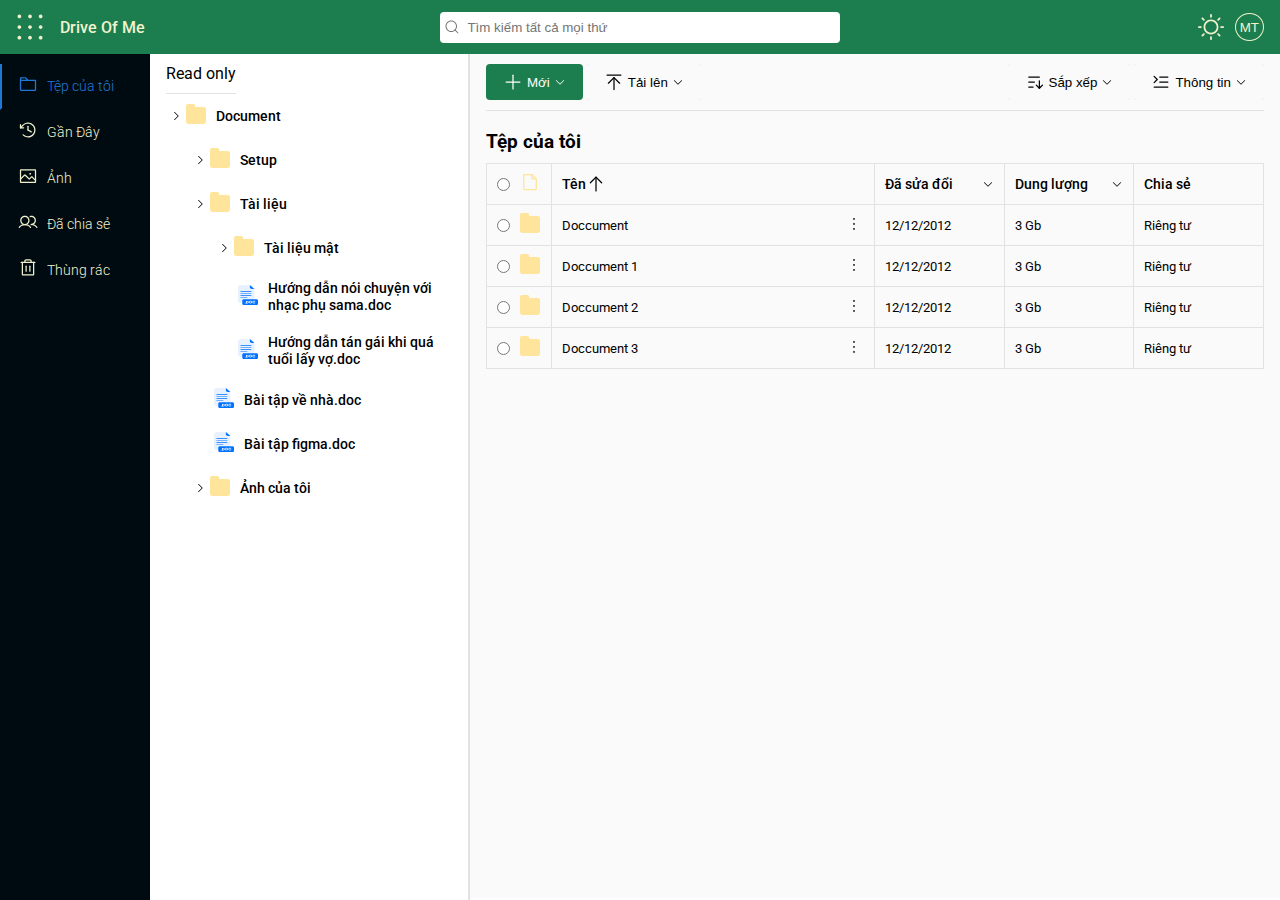
==== index.html @ cbc11ee3 "fist" ====
<!DOCTYPE html>
<html lang="en">
  <head>
    <meta charset="UTF-8" />
    <meta http-equiv="X-UA-Compatible" content="IE=edge" />
    <meta name="viewport" content="width=device-width, initial-scale=1.0" />
    <!-- <link rel="stylesheet" href="./base.css"> -->
    <link rel="stylesheet" href="./index.css" />
    <title>Home</title>
  </head>
  <body>
    <header class="header row j-between a-center p-relative">
      <div class="search p-absolute row">
        <div class="search-item row p-relative">
          <input type="text" placeholder=" Tìm kiếm tất cả mọi thứ" />
          <div class="icone-input p-absolute">
            <img src="./img/MagnifyingGlass.svg" alt="" class="searh-icon" />
          </div>
        </div>
      </div>

      <div class="logo row a-center">
        <img class="logo-img" src="./img/DotsNine.svg" alt="" />
        <div class="text-head">Drive Of Me</div>
      </div>

      <div class="icon-action row a-center">
        <img class="icon-img" src="./img/Sun.svg" alt="" />
        <img class="icon-img icon-user" src="./img/UserCircle.svg" alt="" />
        <button class="user-name">
          <div class="user-name-items p-relative">
            <p class="user-name-text">MT</p>
            <div class="drop-user">
              <div class="logout p-absolute">
                <p class="out row j-end">Đăng xuất</p>
                <div class="row a-center">
                  <div class="col-4">
                    <p class="user-icon-text">
                      MT
                    </p>
                  </div>
                  <div class="text-uses col-8">
                    <p class="user-head">Minh Thao</p>
                    <p class="user-email">kienminh.tnut@gmail.com</p>
                    <a href="./">Hồ sơ của tôi</a>
                  </div>
                </div>
              </div>
            </div>
          </div>

        </button>
        <img class="icon-img-1" src="./img/List.svg" alt="" />
      </div>
    </header>

    <div class="nav p-absolute">
      <div class="link-nav link-nav-forcus">
        <a href="index.html">
          <div class="row a-center">
            <div class="col-2 color-icon">
              <img src="./img/Folder.svg" alt="" />
            </div>
            <div class="col-9">
              <p class="text-nav">Tệp của tôi</p>
            </div>
          </div>
        </a>
      </div>
      <div class="link-nav">
        <a href="./PageHTML/Recently/Recently.html">
          <div class="row a-center">
            <div class="col-2 color-icon">
              <img src="./img/ClockCounterClockwise.svg" alt="" />
            </div>
            <div class="col-9">
              <p class="text-nav">Gần Đây</p>
            </div>
          </div>
        </a>
      </div>

      <div class="link-nav">
        <a href="./PageHTML/Image/Image.html">
          <div class="row a-center">
            <div class="col-2 color-icon">
              <img src="./img/Image.svg" alt="" />
            </div>
            <div class="col-9">
              <p class="text-nav">Ảnh</p>
            </div>
          </div>
        </a>
      </div>

      <div class="link-nav">
        <a href="./PageHTML/Share/Share.html">
          <div class="row a-center">
            <div class="col-2 color-icon">
              <img src="./img/Users.svg" alt="" />
            </div>
            <div class="col-9">
              <p class="text-nav">Đã chia sẻ</p>
            </div>
          </div>
        </a>
      </div>

      <div class="link-nav">
        <a href="./PageHTML/Delete/delete.html">
          <div class="row a-center">
            <div class="col-2 color-icon">
              <img src="./img/Trash.svg" alt="" />
            </div>
            <div class="col-9">
              <p class="text-nav">Thùng rác</p>
            </div>
          </div>
        </a>
      </div>
    </div>

    <div class="row tree-container">
      <div class="next"></div>
      <div class="tree-view col-3 scoll-tree">
        <div class="tree">
          <div class="row">
            <span class="text-tree-head">Read only</span>
          </div>
          <div class="tree-items">
            <div class="row a-center hover-1">
              <div class="tree-item row a-center">
                <div class="tree-icons row a-center">
                  <div class="tree-icon tree-icon-right">
                    <img src="./img/CaretRight.svg" alt="arow right" />
                  </div>
                  <div class="tree-icon tree-icon-down">
                    <img src="./img/CaretDown.svg" alt="arow down" />
                  </div>
                  <div class="tree-icon-folder">
                    <img src="./img/Vector.svg" alt="foder" />
                  </div>
                </div>
                <h6 class="text-head-icon">Document</h6>
              </div>
            </div>
            <div class="tree-items-childen">
              <div class="tree-items">
                <div class="row a-center hover-1">
                  <div class="tree-item row a-center">
                    <div class="tree-icons row a-center">
                      <div class="tree-icon tree-icon-right">
                        <img src="./img/CaretRight.svg" alt="arow right" />
                      </div>
                      <div class="tree-icon tree-icon-down">
                        <img src="./img/CaretDown.svg" alt="arow down" />
                      </div>
                      <div class="tree-icon-folder">
                        <img src="./img/Vector.svg" alt="foder" />
                      </div>
                    </div>
                    <h6 class="text-head-icon">Setup</h6>
                  </div>
                </div>
              </div>
              <div class="tree-items">
                <div class="row a-center hover-1">
                  <div class="tree-item row a-center">
                    <div class="tree-icons row a-center">
                      <div class="tree-icon tree-icon-right">
                        <img src="./img/CaretRight.svg" alt="arow right" />
                      </div>
                      <div class="tree-icon tree-icon-down">
                        <img src="./img/CaretDown.svg" alt="arow down" />
                      </div>
                      <div class="tree-icon-folder">
                        <img src="./img/Vector.svg" alt="foder" />
                      </div>
                    </div>
                    <h6 class="text-head-icon">Tài liệu</h6>
                  </div>
                </div>
              </div>
              <div class="tree-items-childen-2">
                <div class="tree-items">
                  <div class="row a-center hover-1">
                    <div class="tree-item row a-center">
                      <div class="tree-icons row a-center">
                        <div class="tree-icon tree-icon-right">
                          <img src="./img/CaretRight.svg" alt="arow right" />
                        </div>
                        <div class="tree-icon tree-icon-down">
                          <img src="./img/CaretDown.svg" alt="arow down" />
                        </div>
                        <div class="tree-icon-folder">
                          <img src="./img/Vector.svg" alt="foder" />
                        </div>
                      </div>
                      <h6 class="text-head-icon">Tài liệu mật</h6>
                    </div>
                  </div>
                </div>
                <div class="tree-items-childen-3">
                  <div class="tree-items">
                    <div class="row a-center hover-1">
                      <div class="tree-item row a-center">
                        <div class="tree-icons row a-center">
                          <div class="icon-tree-doc">
                            <img class="icon-doc" src="./img/DOC.svg" alt="" />
                          </div>
                        </div>
                        <h6 class="text-head-icon">
                          Hướng dẫn nói chuyện với nhạc phụ sama.doc
                        </h6>
                      </div>
                    </div>
                  </div>
                  <div class="tree-items">
                    <div class="row a-center hover-1">
                      <div class="tree-item row a-center">
                        <div class="icon-tree-doc">
                          <img class="icon-doc" src="./img/DOC.svg" alt="" />
                        </div>
                      </div>
                      <h6 class="text-head-icon">
                        Hướng dẫn tán gái khi quá tuổi lấy vợ.doc
                      </h6>
                    </div>
                  </div>
                </div>
                <div class="tree-items">
                  <div class="row a-center hover-1">
                    <div class="tree-item row a-center">
                      <div class="tree-icons row a-center">
                        <div class="icon-tree-doc">
                          <img class="icon-doc" src="./img/DOC.svg" alt="" />
                        </div>
                      </div>
                      <h6 class="text-head-icon">Bài tập về nhà.doc</h6>
                    </div>
                  </div>
                </div>
                <div class="tree-items">
                  <div class="row a-center hover-1">
                    <div class="tree-item row a-center">
                      <div class="tree-icons row a-center">
                        <div class="icon-tree-doc">
                          <img class="icon-doc" src="./img/DOC.svg" alt="" />
                        </div>
                      </div>
                      <h6 class="text-head-icon">Bài tập figma.doc</h6>
                    </div>
                  </div>
                </div>
              </div>

              <div class="tree-items">
                <div class="row a-center hover-1">
                  <div class="tree-item row a-center">
                    <div class="tree-icons row a-center">
                      <div class="tree-icon tree-icon-right">
                        <img src="./img/CaretRight.svg" alt="arow right" />
                      </div>
                      <div class="tree-icon tree-icon-down">
                        <img src="./img/CaretDown.svg" alt="arow down" />
                      </div>
                      <div class="tree-icon-folder">
                        <img src="./img/Vector.svg" alt="foder" />
                      </div>
                    </div>
                    <h6 class="text-head-icon">Ảnh của tôi</h6>
                  </div>
                </div>
              </div>
            </div>
          </div>
        </div>
      </div>
      <div class="folder">
        <nav class="navbar-folder">
          <div class="row j-between a-center nav-folder-items">
            <div class="navbar-folder-left row a-center">
              <button class="btn-nav-folder-new">
                <div class="item-content p-relative">
                  <div class="row a-center items-1">
                    <img
                      class="icon-btn"
                      src="./img/Plus.svg"
                      alt=" dấu cộng"
                    />
                    <p class="text-btn">Mới</p>
                    <img
                      class="icon-btn"
                      src="./img/CaretDown.svg"
                      alt="arow down"
                    />
                  </div>
                  <div class="drop-buton row a-center p-absolute">
                    <img
                      class="drop-buton-icon"
                      src="./img/Vector.svg"
                      alt="folder"
                    />
                    <p class="text-drop">Thư mục</p>
                  </div>
                </div>
              </button>

              <button class="btn-nav-folder-up">
                <div class="item-content p-relative">
                  <div class="row a-center items">
                    <img
                      class="icon-btn-1"
                      src="./img/ArrowLineUp.svg"
                      alt=" dấu cộng"
                    />
                    <p class="text-btn-1">Tải lên</p>
                    <img
                      class="icon-btn-1"
                      src="./img/CaretDown.svg"
                      alt="arow down"
                    />
                  </div>
                  <div class="drop-up p-absolute a-end">
                    <p class="text-drop">Tệp</p>
                    <p class="text-drop">Thư mục</p>
                  </div>
                </div>
              </button>
            </div>

            <div class="navbar-folder-right">
              <button class="btn-nav-folder-up">
                <div class="item-content p-relative">
                  <div class="row a-center items">
                    <img
                      class="icon-btn-1"
                      src="./img/SortAscending.svg"
                      alt=" dấu cộng"
                    />
                    <p class="text-btn-1">Sắp xếp</p>
                    <img
                      class="icon-btn-1"
                      src="./img/CaretDown.svg"
                      alt="arow down"
                    />
                  </div>
                  <div class="drop-up p-absolute a-end">
                    <p class="text-drop">Tên</p>
                    <p class="text-drop">Đã sửa đổi</p>
                    <p class="text-drop">Kích thước tệp</p>
                  </div>
                </div>
              </button>
              <button class="btn-nav-folder-up">
                <div class="item-content p-relative">
                  <div class="row a-center items">
                    <img
                      class="icon-btn-1"
                      src="./img/TextIndent.svg"
                      alt=" dấu cộng"
                    />
                    <p class="text-btn-1">Thông tin</p>
                    <img
                      class="icon-btn-1"
                      src="./img/CaretDown.svg"
                      alt="arow down"
                    />
                  </div>
                  <div class="drop-infor p-absolute a-end">
                    <div class="infor-drop">
                      <div class="infor-items row a-center">
                        <div class="file-icon-table">
                          <img src="./img/Vector.svg" alt="Vector" />
                        </div>
                        <p class="infor-text">Tệp của tôi</p>
                      </div>
                      <div class="row">
                        <p class="infor-text-head">Tất cả hoạt động</p>
                      </div>
                      <div class="row">
                        <p class="infor-date">10 năm trước</p>
                      </div>
                      <div class="infor-date-items row a-center">
                        <div class="infor-date-icon">
                          <img src="./img/Plus.svg" alt="cong" />
                        </div>
                        <div class="infor-date-texts">
                          <p class="">
                            <strong>Bạn</strong> đã tạo
                            <a href="/#">Document 3</a>
                          </p>
                          <p class="text-small">12 / 12</p>
                        </div>
                      </div>
                      <div class="infor-date-items row a-center">
                        <div class="infor-date-icon">
                          <img src="./img/Plus.svg" alt="cong" />
                        </div>
                        <div class="infor-date-texts">
                          <p class="">
                            <strong>Bạn</strong> đã tạo
                            <a href="/#">Document 2</a>
                          </p>
                          <p class="text-small">12 / 12</p>
                        </div>
                      </div>
                      <div class="infor-date-items row a-center">
                        <div class="infor-date-icon">
                          <img src="./img/Plus.svg" alt="cong" />
                        </div>
                        <div class="infor-date-texts">
                          <p class="">
                            <strong>Bạn</strong> đã tạo
                            <a href="/#">Document 1</a>
                          </p>
                          <p class="text-small">12 / 12</p>
                        </div>
                      </div>
                      <div class="infor-date-items row a-center">
                        <div class="infor-date-icon">
                          <img src="./img/Plus.svg" alt="cong" />
                        </div>
                        <div class="infor-date-texts">
                          <p class="">
                            <strong>Bạn</strong> đã tạo
                            <a href="/#">Document</a>
                          </p>
                          <p class="text-small">12 / 12</p>
                        </div>
                      </div>
                    </div>
                  </div>
                </div>
              </button>
            </div>
          </div>
        </nav>
        <div class="table-folder">
          <div class="row a-center">
            <h3 class="text-head-table">Tệp của tôi</h3>
          </div>
          <div class="table">
            <table class="table-items">
              <thead class="table-head">
                <tr class="text-lists-1">
                  <th class="list-item col-1">
                    <div class="input-icon row a-center">
                      <input type="radio" />
                      <div class="file-icon-table">
                        <img src="./img/File.svg" alt="foder" />
                      </div>
                    </div>
                  </th>
                  <th class="list-item col-5">
                    <div class="row a-center">
                      <p class="table-head-text">Tên</p>
                      <img class="icon-thead" src="./img/ArrowUp.svg" alt="" />
                    </div>
                  </th>
                  <th class="list-item col-2">
                    <div class="row j-between a-center">
                      <p class="table-head-text">Đã sửa đổi</p>
                      <img
                        class="icon-thead"
                        src="./img/CaretDown.svg"
                        alt=""
                      />
                    </div>
                  </th>
                  <th class="list-item col-2">
                    <div class="row j-between a-center">
                      <p class="table-head-text">Dung lượng</p>
                      <img
                        class="icon-thead"
                        src="./img/CaretDown.svg"
                        alt=""
                      />
                    </div>
                  </th>
                  <th class="list-item col-2">
                    <div class="row j-between a-center">
                      <p class="table-head-text">Chia sẻ</p>
                    </div>
                  </th>
                </tr>
              </thead>
              <tbody class="table-body">
                <tr class="text-lists">
                  <td class="list-item col-1">
                    <div class="input-icon row a-center">
                      <input type="radio" name="checked" />
                      <div class="file-icon-table">
                        <img src="./img/Vector.svg" alt="foder" />
                      </div>
                      <div class="nav-action p-absolute">
                        <div class="nav-action-items row j-between a-center ">
                          <div class="nav-action-item row a-center">
                            <button class="row btn-action a-center">
                              <img src="./img/ArrowLineDown.svg" alt="">
                              <p class="nav-action-text">Tải xuống</p>
                            </button>
                            <button class="row btn-action a-center">
                              <img src="./img/Cards.svg" alt="">
                              <p class="nav-action-text">Sao chép đến</p>
                            </button>
                            <button class="row btn-action a-center">
                              <img src="./img/Scan.svg" alt="">
                              <p class="nav-action-text">Đổi tên</p>
                            </button>
                          </div>
                          <div class="nav-action-item row a-center">
                            <button class="row btn-action a-center">
                              <img src="./img/Users.svg" alt="">
                              <p class="nav-action-text">Chia sẻ</p>
                            </button>
                            <button class="row btn-action a-center">
                              <img src="./img/Trash.svg" alt="">
                              <p class="nav-action-text">Xóa</p>
                            </button>
                          </div>
                        </div>
                      </div>
                    </div>
                  </td>
                  <td class="list-item col-5">
                    <div class="row j-between a-center">
                      <p class="table-body-text table-body-text-1">Doccument</p>
                      <button class="dot-three">
                        <div class="dot-three-items p-relative">
                          <img
                            class="icon-thead"
                            src="./img/DotsThreeVertical.svg"
                            alt=""
                          />
                          <div class="dot-three-item p-absolute">
                            <p class="dot-three-item-text">Tải xuống</p>
                            <p class="dot-three-item-text">Sao chép</p>
                            <p class="dot-three-item-text">Đổi tên</p>
                            <p class="dot-three-item-text">Chia sẻ</p>
                            <p class="dot-three-item-text">Xóa</p>
                          </div>
                        </div>
                    </button>
                    </div>
                  </td>
                  <td class="list-item">
                    <p class="table-body-text">12/12/2012</p>
                  </td>
                  <td class="list-item">
                    <p class="table-body-text">3 Gb</p>
                  </td>
                  <td class="list-item">
                    <p class="table-body-text">Riêng tư</p>
                  </td>
                </tr>
                <tr class="text-lists">
                  <td class="list-item col-1">
                    <div class="input-icon row a-center">
                      <input type="radio" name="checked" />
                      <div class="file-icon-table">
                        <img src="./img/Vector.svg" alt="foder" />
                      </div>
                      <div class="nav-action p-absolute">
                        <div class="nav-action-items row j-between a-center ">
                          <div class="nav-action-item row a-center">
                            <button class="row btn-action a-center">
                              <img src="./img/ArrowLineDown.svg" alt="">
                              <p class="nav-action-text">Tải xuống</p>
                            </button>
                            <button class="row btn-action a-center">
                              <img src="./img/Cards.svg" alt="">
                              <p class="nav-action-text">Sao chép đến</p>
                            </button>
                            <button class="row btn-action a-center">
                              <img src="./img/Scan.svg" alt="">
                              <p class="nav-action-text">Đổi tên</p>
                            </button>
                          </div>
                          <div class="nav-action-item row a-center">
                            <button class="row btn-action a-center">
                              <img src="./img/Users.svg" alt="">
                              <p class="nav-action-text">Chia sẻ</p>
                            </button>
                            <button class="row btn-action a-center">
                              <img src="./img/Trash.svg" alt="">
                              <p class="nav-action-text">Xóa</p>
                            </button>
                          </div>
                        </div>
                      </div>
                    </div>
                  </td>
                  <td class="list-item col-5">
                    <div class="row j-between a-center">
                      <p class="table-body-text table-body-text-1">Doccument 1</p>
                      <button class="dot-three">
                        <div class="dot-three-items p-relative">
                          <img
                            class="icon-thead"
                            src="./img/DotsThreeVertical.svg"
                            alt=""
                          />
                          <div class="dot-three-item p-absolute">
                            <p class="dot-three-item-text">Tải xuống</p>
                            <p class="dot-three-item-text">Sao chép</p>
                            <p class="dot-three-item-text">Đổi tên</p>
                            <p class="dot-three-item-text">Chia sẻ</p>
                            <p class="dot-three-item-text">Xóa</p>
                          </div>
                        </div>
                    </button>
                    </div>
                  </td>
                  <td class="list-item">
                    <p class="table-body-text">12/12/2012</p>
                  </td>
                  <td class="list-item">
                    <p class="table-body-text">3 Gb</p>
                  </td>
                  <td class="list-item">
                    <p class="table-body-text">Riêng tư</p>
                  </td>
                </tr>
                <tr class="text-lists">
                  <td class="list-item col-1">
                    <div class="input-icon row a-center">
                      <input type="radio" name="checked" />
                      <div class="file-icon-table">
                        <img src="./img/Vector.svg" alt="foder" />
                      </div>
                      <div class="nav-action p-absolute">
                        <div class="nav-action-items row j-between a-center ">
                          <div class="nav-action-item row a-center">
                            <button class="row btn-action a-center">
                              <img src="./img/ArrowLineDown.svg" alt="">
                              <p class="nav-action-text">Tải xuống</p>
                            </button>
                            <button class="row btn-action a-center">
                              <img src="./img/Cards.svg" alt="">
                              <p class="nav-action-text">Sao chép đến</p>
                            </button>
                            <button class="row btn-action a-center">
                              <img src="./img/Scan.svg" alt="">
                              <p class="nav-action-text">Đổi tên</p>
                            </button>
                          </div>
                          <div class="nav-action-item row a-center">
                            <button class="row btn-action a-center">
                              <img src="./img/Users.svg" alt="">
                              <p class="nav-action-text">Chia sẻ</p>
                            </button>
                            <button class="row btn-action a-center">
                              <img src="./img/Trash.svg" alt="">
                              <p class="nav-action-text">Xóa</p>
                            </button>
                          </div>
                        </div>
                      </div>
                    </div>
                  </td>
                  <td class="list-item col-5">
                    <div class="row j-between a-center">
                      <p class="table-body-text table-body-text-1">Doccument 2</p>
                      <button class="dot-three">
                        <div class="dot-three-items p-relative">
                          <img
                            class="icon-thead"
                            src="./img/DotsThreeVertical.svg"
                            alt=""
                          />
                          <div class="dot-three-item p-absolute">
                            <p class="dot-three-item-text">Tải xuống</p>
                            <p class="dot-three-item-text">Sao chép</p>
                            <p class="dot-three-item-text">Đổi tên</p>
                            <p class="dot-three-item-text">Chia sẻ</p>
                            <p class="dot-three-item-text">Xóa</p>
                          </div>
                        </div>
                    </button>
                    </div>
                  </td>
                  <td class="list-item">
                    <p class="table-body-text">12/12/2012</p>
                  </td>
                  <td class="list-item">
                    <p class="table-body-text">3 Gb</p>
                  </td>
                  <td class="list-item">
                    <p class="table-body-text">Riêng tư</p>
                  </td>
                </tr>
                <tr class="text-lists">
                  <td class="list-item col-1">
                    <div class="input-icon row a-center">
                      <input type="radio" name="checked" />
                      <div class="file-icon-table">
                        <img src="./img/Vector.svg" alt="foder" />
                      </div>
                      <div class="nav-action p-absolute">
                        <div class="nav-action-items row j-between a-center ">
                          <div class="nav-action-item row a-center">
                            <button class="row btn-action a-center">
                              <img src="./img/ArrowLineDown.svg" alt="">
                              <p class="nav-action-text">Tải xuống</p>
                            </button>
                            <button class="row btn-action a-center">
                              <img src="./img/Cards.svg" alt="">
                              <p class="nav-action-text">Sao chép đến</p>
                            </button>
                            <button class="row btn-action a-center">
                              <img src="./img/Scan.svg" alt="">
                              <p class="nav-action-text">Đổi tên</p>
                            </button>
                          </div>
                          <div class="nav-action-item row a-center">
                            <button class="row btn-action a-center">
                              <img src="./img/Users.svg" alt="">
                              <p class="nav-action-text">Chia sẻ</p>
                            </button>
                            <button class="row btn-action a-center">
                              <img src="./img/Trash.svg" alt="">
                              <p class="nav-action-text">Xóa</p>
                            </button>
                          </div>
                        </div>
                      </div>
                    </div>
                  </td>
                  <td class="list-item col-5">
                    <div class="row j-between a-center">
                      <p class="table-body-text table-body-text-1">Doccument 3</p>
                      <button class="dot-three">
                        <div class="dot-three-items p-relative">
                          <img
                            class="icon-thead"
                            src="./img/DotsThreeVertical.svg"
                            alt=""
                          />
                          <div class="dot-three-item p-absolute">
                            <p class="dot-three-item-text">Tải xuống</p>
                            <p class="dot-three-item-text">Sao chép</p>
                            <p class="dot-three-item-text">Đổi tên</p>
                            <p class="dot-three-item-text">Chia sẻ</p>
                            <p class="dot-three-item-text">Xóa</p>
                          </div>
                        </div>
                    </button>
                    </div>
                  </td>
                  <td class="list-item">
                    <p class="table-body-text">12/12/2012</p>
                  </td>
                  <td class="list-item">
                    <p class="table-body-text">3 Gb</p>
                  </td>
                  <td class="list-item">
                    <p class="table-body-text">Riêng tư</p>
                  </td>
                </tr>
              </tbody>
            </table>

          </div>
        </div>
      </div>
    </div>
  </body>
</html>
---- base.css ----
@import url("https://fonts.googleapis.com/css2?family=Roboto:wght@300;400;700&display=swap");
/* Các biến màu và tổng quan */

:root {
  --primary-color: #000b11;
  --secondary-color: #1c7d4e;
  --secondary-text: #f1f3ce;
  --border-color: #e2e2e2;
  --detail-color: #202122;
  --detail-color-gb: #rgba(0, 17, 16, 0.7);
  --hover-item-color: #02283d;
  --forcus-action-color: #1f78d4;
  --backgroud-color:#FAFAFA;
}

* {
  margin: 0;
  border: 0;
  padding: 0;
  box-sizing: border-box;
  transition: all 0.3 linear;
}

html {
  font-family: "Roboto", sans-serif;
  font-size: 16px;
}

/* Chia cột */

.col-1 {
  width: 8.333333%;
}
.col-2 {
  width: 16.666667%;
}
.col-3 {
  width: 25%;
}

.col-4 {
  width: 33.333333%;
}

.col-5 {
  width: 41.666667%;
}

.col-6 {
  width: 50%;
}

.col-7 {
  width: 58.333333%;
}

.col-8 {
  width: 66.666667%;
}

.col-9 {
  width: 75%;
}

.col-10 {
  width: 83.333333%;
}

.col-11 {
  width: 91.666667%;
}
.col-12 {
  width: 100%;
}

/* chỉnh theo hàng */
.row {
  display: flex;
  flex-direction: row;
}

/* Chỉnh theo cột */

.d-flex {
  display: flex;
}
.column {
  flex-direction: column;
}

/* justify */
.j-end {
  justify-content: flex-end;
}
.j-center {
  justify-content: center;
}
.j-start {
  justify-content: flex-start;
}
.j-around {
  justify-content: space-around;
}
.j-between {
  justify-content: space-between;
}
/* align-items */

.a-center {
  align-items: center;
}
.a-start {
  align-items: flex-start;
}
.a-end {
  align-items: flex-end;
}

/* Position */

.p-absolute {
  position: absolute;
}

.p-relative {
  position: relative;
}

.d-none {
  display: none;
}
.d-block {
  display: block;
}

.text-1420600 {
  font-size: 14px;
  font-weight: 600;
  line-height: 20px;
}

.text-1420400 {
  font-size: 14px;
  font-weight: 400;
  line-height: 20px;
}

.text-1624600 {
  font-size: 16px;
  font-weight: 600;
  line-height: 24px;
}

a {
  text-decoration: none;
}

.any {
  transition: background-color 250ms cubic-bezier(0.4, 0, 0.2, 1) 0ms, box-shadow 250ms cubic-bezier(0.4, 0, 0.2, 1) 0ms, border-color 250ms cubic-bezier(0.4, 0, 0.2, 1) 0ms, color 250ms cubic-bezier(0.4, 0, 0.2, 1) 0ms;
}
---- index.css ----
@import url(./base.css);

/* header */
.header {
  height: 54px;
  background-color: var(--secondary-color);
  padding: 0 16px 0 10px;
}

.text-head {
  font-size: 1rem;
  font-weight: 500;
  color: var(--secondary-text);
  padding-left: 10px;
  z-index: 300;
  cursor: pointer;
}
.icon-img-1 {
  display: none;
  cursor: pointer;
  filter: invert(99%) sepia(73%) saturate(310%) hue-rotate(3deg) brightness(99%)
  contrast(92%);
}
.logout{
  width: 300px;
  background-color: #FFFFFF;
  top:34px;
  right: -20px;
  padding-left:18px;
  padding-bottom: 18px;
  box-shadow: 1px 1px 15px gray;
  display: none;
  cursor: default;
}
.out{
  color: gray;
  padding: 10px 16px;
  cursor: pointer;
}

.user-icon-text{
  padding: 25px 6px 25px 6px;
  border-radius: 50%;
  font-size: 34px;
  background-color: var(--secondary-color);
}

.user-head {
  font-size: 1.4rem;
  font-weight: 600;
}

.user-head,
.user-email {
  color: var(--primary-color);
  margin-bottom: 10px;
}
.text-uses{
  text-align: start;
  margin-left: 20px;
}

.search {
  top: 0;
  left: 0;
  bottom: 0;
  right: 0;
}
.search-item {
  margin: auto;
}

.search-item input {
  padding: 8px 10px;
  padding-left: 24px;
  width: 400px;
  border-radius: 4px;
  outline: none;
}

.icone-input {
  top: 7px;
  left: 4px;
  cursor: pointer;
}

.searh-icon {
  filter: invert(46%) sepia(0%) saturate(0%) hue-rotate(342deg) brightness(99%)
    contrast(92%);
}

.icon-img {
  margin-left: 20px;
  cursor: pointer;
}
.icon-user{
  display: none;
}

.user-name{
  margin-left: 10px;
  padding: 6px 4px 5px 4px;
  border-radius: 50%;
  color: var(--secondary-text);
  background-color: var(--secondary-color);
  border: 1px solid var(--secondary-text);
  cursor: pointer;
  z-index: 200;
}

.logo-img {
  width: 40px;
  cursor: pointer;
}

.user-name:focus .logout {
  display: block;
}

.logo-img,
.icon-img {
  filter: invert(99%) sepia(73%) saturate(310%) hue-rotate(3deg) brightness(99%)
    contrast(92%);
}

/* nav bar */

.nav {
  width: 150px;
  background-color: var(--primary-color);
  height: calc(100vh - 54px);
  padding-top: 10px;
  top: 54px;
  left: 0;
  z-index: 100;
}
.link-nav {
  padding: 10px 16px;
  border-left: 2px solid transparent;
  border-bottom: 2px solid transparent;
  cursor: pointer;
}

.link-nav-forcus {
  border-left: 2px solid var(--forcus-action-color);
}
.link-nav-forcus .text-nav {
  color: var(--forcus-action-color);
}
.link-nav-forcus .color-icon {
  filter: invert(39%) sepia(95%) saturate(706%) hue-rotate(179deg)
    brightness(87%) contrast(101%);
}


.text-nav {
  font-size: 0.9rem;
  font-weight: 300;
  color: var(--secondary-text);
  padding-left: 10px;
}

.color-icon {
  filter: invert(98%) sepia(12%) saturate(1729%) hue-rotate(308deg)
    brightness(114%) contrast(89%);
  order: 0;
  flex-grow: 0;
}

.link-nav:hover {
  background-color: var(--hover-item-color);
  border-left: 2px solid var(--forcus-action-color);
}

.link-nav:hover .text-nav,
.link-nav:hover .color-icon {
  color: var(--forcus-action-color);
  filter: invert(39%) sepia(95%) saturate(706%) hue-rotate(179deg)
    brightness(87%) contrast(101%);
}

/* Tree-view */

.tree-view {
  height: calc(100vh - 54px);
  padding: 0 16px;
  border-right: 2px solid var(--border-color);
}

.scoll-tree{
  overflow-y: auto;
}

.tree-view{
  overflow-y:auto;
}
.next {
  width: 150px;
}
.text-tree-head {
  padding: 10px 0;
  border-bottom:1px solid var(--border-color) ;
}

.text-head-icon {
  font-size: 0.9rem;
  font-weight: 500;
  padding-left: 10px;
}

.tree-icon-down {
  display: none;
}

.tree-items-childen {
  padding-left: 24px;
}
.tree-items-childen-2 {
  padding-left: 24px;
}
.tree-items-childen-3 {
  padding-left: 24px;
}

.tree-icon-folder {
  filter: invert(80%) sepia(32%) saturate(384%) hue-rotate(360deg)
    brightness(104%) contrast(105%);
  padding-left: 4px;
}
.hover-1 {
  padding: 10px 0;
}
.hover-1:hover {
  background-color: var(--secondary-text);
  cursor: pointer;
  transition: all .3s linear;
}

.tree-icon-down,
.tree-icon-right {
  padding-left: 4px;
}

/* navbar-detai */
.folder{
  width: calc(75% - 150px);
  height: calc(100vh - 56px);
  background-color: var(--backgroud-color);
}
.navbar-folder {
  margin: 10px 16px 0 16px;
  border-bottom: 1px solid var(--border-color);
}

.nav-folder-items{
  padding-bottom: 10px;
}

.btn-nav-folder-new{
  border-radius: 4px;
}

.items-1{
  padding: 8px 17px;
  border-radius: 4px;
  background-color: var(--secondary-color);
}

.icon-btn{
  filter: invert(100%) sepia(100%) saturate(0%) hue-rotate(288deg) brightness(102%) contrast(102%);
}
.text-btn {
  color: #FFFFFF;
  font-weight: 500;
  padding: 0 4px;
}
.text-btn-1{
  font-weight: 500;
  padding: 0 4px;
}
.btn-nav-folder-new {
  margin-right: 4px;
}


.btn-nav-folder-new:hover {
  background-color: #b76d6d;
  cursor: pointer;
}

.items{
  padding: 8px 17px;
  border-radius: 4px;
  background-color: var(--backgroud-color);
}

.items:hover {
  background-color: #b8c5be;
  cursor: pointer;
}
.drop-buton{
  background-color: #FFFFFF;
  width: 150px;
  padding-left: 12px;
  border: 1px solid var(--border-color);
  border-radius: 4px;
  display: none;
  z-index: 10;
  left: 0;
  top:40px;
}
.drop-infor{
  border: 1px solid var(--border-color);
  width: 300px;
  right: 0;
  background-color: var(--backgroud-color);
  height: 85vh;
  overflow-y: auto;
  top: 40px;
  display: none;
}

.infor-items{
  padding: 10px 0 10px 12px;
  border-bottom: 1px solid var(--border-color);
  background-color: #FFFFFF;
}

.infor-text {
  margin-left: 8px;
  font-size: .9rem;
  font-weight: 400;

}
.infor-text-head{
  margin: 10px;
  margin-left: 20px;
  font-size: .8rem;
  font-weight: 400;
}

.infor-date{
  font-size: .7rem;
  color: gray;
  margin-left: 20px;
  margin-top: 10px;
}

.infor-date-items{
  margin-left: 20px;
  background-color: #FFFFFF;
  padding: 16px 0 16px 16px;
  margin-top: 4px;
}
.infor-date-icon{
  filter: invert(32%) sepia(96%) saturate(2726%) hue-rotate(198deg) brightness(95%) contrast(76%);
}

.infor-date-texts{
  margin-left: 16px;
  text-align: start;
  font-size: .8rem;
}

.text-small{
  font-size: .7rem;
  margin-top: 4px;
  color: gray;
}
.drop-buton .drop-buton-icon{
  padding-right: 4px;
}
.btn-nav-folder-up:focus .drop-infor {
  display: block;
}

.btn-nav-folder-new:focus .drop-buton{
  display: flex;
}
.drop-buton:hover {
  background-color: #b8c5be;
}

.drop-up{
  background-color: #FFFFFF;
  width: 150px;
  text-align: start;
  top: 39px;
  left: 0;
  border: 1px solid var(--border-color);
  border-radius: 4px;
  display: none;
}
.text-drop{
  padding: 12px 20px 12px 19px;
  cursor: pointer;
}
.text-drop:hover {
  background-color: #b8c5be;
}
.text-drop:hover .btn-nav-folder-up{
  background-color: none;
}
.btn-nav-folder-up:focus .drop-up {
  display: block;
}




/* table */
.text-head-table{
  margin:20px 0 10px 16px ;
}

.table-items{
  width: 100%;
  padding: 0 16px;
}

.file-icon-table{
  padding-left: 10px;
}
.table {
  padding: 0 16px;
}

th,td{
  padding: 8px 10px;
}

table,th,td {
  border: 1px solid var(--border-color);
}

.file-icon-table,.drop-buton-icon{
  filter: invert(80%) sepia(32%) saturate(384%) hue-rotate(360deg)
  brightness(104%) contrast(105%);
}
table{
  border-collapse: collapse;
}
.table-body-text{
  font-size: 0.8rem;
  font-weight: 400;
}

.table-head-text{
  font-size: .9rem;
  font-weight: 500;
}
.text-lists:hover {
  background-color: var(--secondary-text);
}
tr[class=text-lists]:focus-within{
  background-color: var(--secondary-text);
}
.nav-action{
  height: 46px;
  width: calc(75% - 150px);
  top: 60px;
  right: 0;
  display: none;

}
.nav-action-items{
  background-color: #FFFFFF;
  box-shadow: 1px 1px 15px gray;
  border-radius: 8px;
  margin: 0 16px;
}

tr[class=text-lists]:focus-within .nav-action{
  display: block;
}
.nav-action-item{
  padding: 8px;
}
.nav-action-text{
  font-size: .8rem;
  padding-left: 4px;
}

.btn-action{
  padding: 10px 10px;
  background-color: #FFFFFF;
  cursor: pointer;
  margin-right: 4px;
  border-radius: 4px;
}

.btn-action:hover {
  background-color: #b8c5be;
}
.table-body-text-1:hover {
  text-decoration: underline;
  cursor: pointer;
}

.dot-three{
  background-color: transparent;
  border-radius: 2px;
}
.dot-three:hover {
  background-color: #b8c5be;
  cursor: pointer;
}

.dot-three-item{
  width: 100px;
  left: 30px;
  bottom: -70px;
  background-color: #FFFFFF;
  box-shadow: 1px 1px 15px gray;
  border-radius: 4px;
  padding: 4px;
  display: none;
}
.dot-three-item-text {
  padding: 8px 10px;
}
.dot-three-item-text:hover {
  background-color: #b8c5be;
  cursor: pointer;
}
.dot-three:focus .dot-three-item {
  display: block;
}

/* Reponsive */

@media (max-width: 1024px) and (min-width: 610px) {
  html {
    font-size: 14px;
  }
  .header {
    height: 48px;
  }
  .search-item input {
    width: 240px;
  }

  .text-nav {
    display: none;
    padding-left: 10px;
  }
  .nav {
    width: 60px;
    top: 48px;
    height: calc(100vh - 48px);
  }
  .nav:hover {
    width: 150px;
  }
  .nav:hover .text-nav {
    display: block;
  }
  .next {
    width: 60px;
  }
  .tree-view{
    display: none;
  }

  .folder{
    width: calc(100% - 60px);
  }
  .nav-action{
    width: calc(100% - 60px);
    top: 52px;
  }
}

@media (max-width: 609px) {
  html {
    font-size: 14px;
  }
  .header {
    height: 52px;
  }

  .text-nav {
    display: none;
  }

  .nav {
    position: fixed;
    top: calc(100vh - 44px);
    height: auto;
    width: 100%;
    padding-top: 0;
    display: flex;
    align-items: center;
    height: 44px;
  }
  .link-nav {
    width: 20%;
    text-align: center;
    padding-top: 10px;
    padding-bottom: 10px;
  }
  .link-nav a {
    width: 100%;
    height: 100%;
    display: flex;
    justify-content: center;
  }
  .link-nav-forcus {
    border-left: 2px solid transparent;
  }
  .co-lumn{
    flex-direction: column;
  }
  .text-head {
    display: block;
  }

  .search-item {
    display: none;
  }

  .link-nav:hover {
    border-bottom: 2px solid var(--forcus-action-color);
    border-left: 2px solid transparent;
  }
  .folder{
    display: none;
  }
  .icon-img,.user-name {
    display: none;
  }
  .icon-img-1 {
    display: block;
  }
  .table {
    display: none;
  }
  .next {
    display: none;
  }
  .tree-view{
    width: 100%;
    display: block;
  }

}
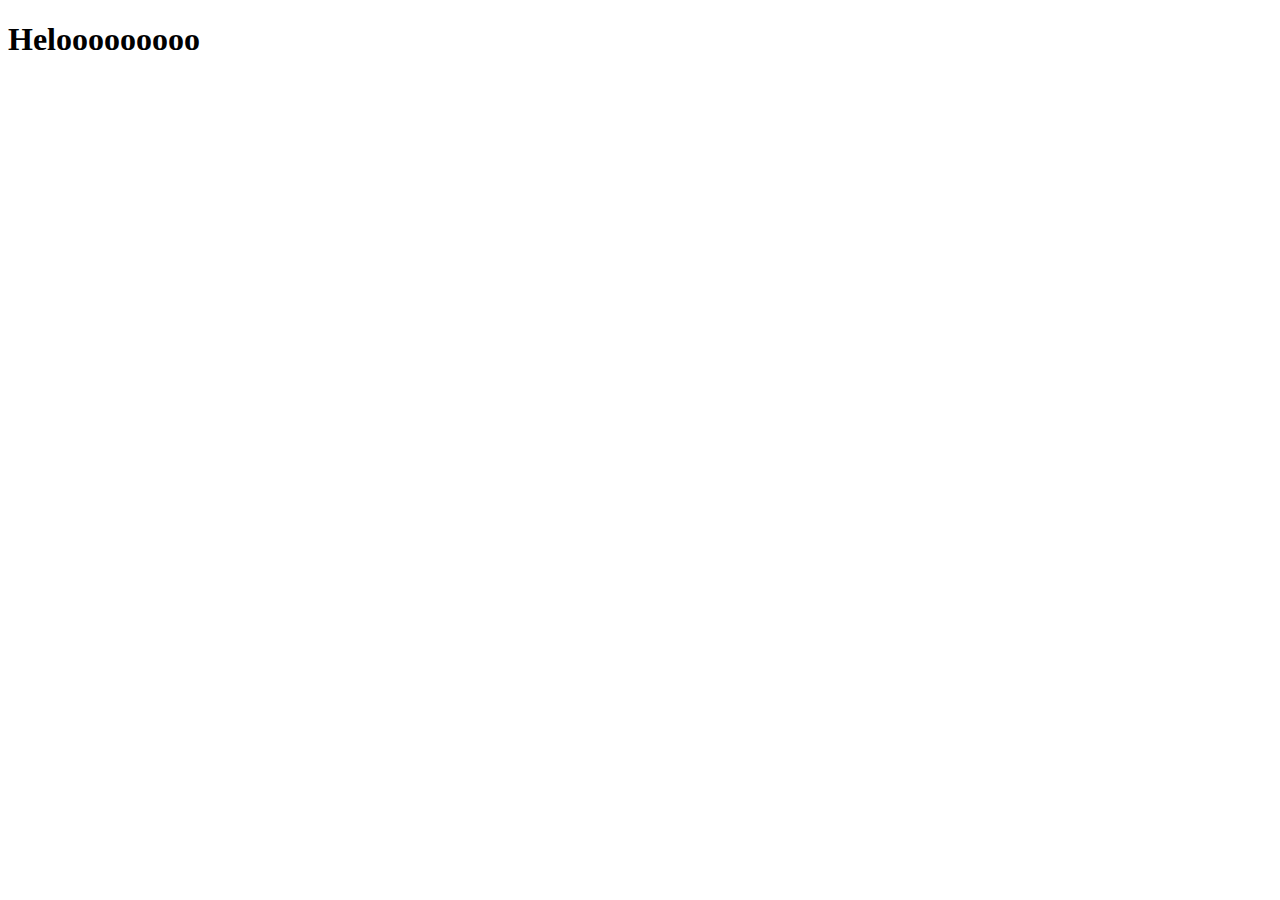
==== commit df77ac0b: "fist" ====
--- a/index.html
+++ b/index.html
@@ -1,769 +1,12 @@
 <!DOCTYPE html>
 <html lang="en">
-  <head>
-    <meta charset="UTF-8" />
-    <meta http-equiv="X-UA-Compatible" content="IE=edge" />
-    <meta name="viewport" content="width=device-width, initial-scale=1.0" />
-    <!-- <link rel="stylesheet" href="./base.css"> -->
-    <link rel="stylesheet" href="./index.css" />
+<head>
+    <meta charset="UTF-8">
+    <meta http-equiv="X-UA-Compatible" content="IE=edge">
+    <meta name="viewport" content="width=device-width, initial-scale=1.0">
     <title>Home</title>
-  </head>
-  <body>
-    <header class="header row j-between a-center p-relative">
-      <div class="search p-absolute row">
-        <div class="search-item row p-relative">
-          <input type="text" placeholder=" Tìm kiếm tất cả mọi thứ" />
-          <div class="icone-input p-absolute">
-            <img src="./img/MagnifyingGlass.svg" alt="" class="searh-icon" />
-          </div>
-        </div>
-      </div>
-
-      <div class="logo row a-center">
-        <img class="logo-img" src="./img/DotsNine.svg" alt="" />
-        <div class="text-head">Drive Of Me</div>
-      </div>
-
-      <div class="icon-action row a-center">
-        <img class="icon-img" src="./img/Sun.svg" alt="" />
-        <img class="icon-img icon-user" src="./img/UserCircle.svg" alt="" />
-        <button class="user-name">
-          <div class="user-name-items p-relative">
-            <p class="user-name-text">MT</p>
-            <div class="drop-user">
-              <div class="logout p-absolute">
-                <p class="out row j-end">Đăng xuất</p>
-                <div class="row a-center">
-                  <div class="col-4">
-                    <p class="user-icon-text">
-                      MT
-                    </p>
-                  </div>
-                  <div class="text-uses col-8">
-                    <p class="user-head">Minh Thao</p>
-                    <p class="user-email">kienminh.tnut@gmail.com</p>
-                    <a href="./">Hồ sơ của tôi</a>
-                  </div>
-                </div>
-              </div>
-            </div>
-          </div>
-
-        </button>
-        <img class="icon-img-1" src="./img/List.svg" alt="" />
-      </div>
-    </header>
-
-    <div class="nav p-absolute">
-      <div class="link-nav link-nav-forcus">
-        <a href="index.html">
-          <div class="row a-center">
-            <div class="col-2 color-icon">
-              <img src="./img/Folder.svg" alt="" />
-            </div>
-            <div class="col-9">
-              <p class="text-nav">Tệp của tôi</p>
-            </div>
-          </div>
-        </a>
-      </div>
-      <div class="link-nav">
-        <a href="./PageHTML/Recently/Recently.html">
-          <div class="row a-center">
-            <div class="col-2 color-icon">
-              <img src="./img/ClockCounterClockwise.svg" alt="" />
-            </div>
-            <div class="col-9">
-              <p class="text-nav">Gần Đây</p>
-            </div>
-          </div>
-        </a>
-      </div>
-
-      <div class="link-nav">
-        <a href="./PageHTML/Image/Image.html">
-          <div class="row a-center">
-            <div class="col-2 color-icon">
-              <img src="./img/Image.svg" alt="" />
-            </div>
-            <div class="col-9">
-              <p class="text-nav">Ảnh</p>
-            </div>
-          </div>
-        </a>
-      </div>
-
-      <div class="link-nav">
-        <a href="./PageHTML/Share/Share.html">
-          <div class="row a-center">
-            <div class="col-2 color-icon">
-              <img src="./img/Users.svg" alt="" />
-            </div>
-            <div class="col-9">
-              <p class="text-nav">Đã chia sẻ</p>
-            </div>
-          </div>
-        </a>
-      </div>
-
-      <div class="link-nav">
-        <a href="./PageHTML/Delete/delete.html">
-          <div class="row a-center">
-            <div class="col-2 color-icon">
-              <img src="./img/Trash.svg" alt="" />
-            </div>
-            <div class="col-9">
-              <p class="text-nav">Thùng rác</p>
-            </div>
-          </div>
-        </a>
-      </div>
-    </div>
-
-    <div class="row tree-container">
-      <div class="next"></div>
-      <div class="tree-view col-3 scoll-tree">
-        <div class="tree">
-          <div class="row">
-            <span class="text-tree-head">Read only</span>
-          </div>
-          <div class="tree-items">
-            <div class="row a-center hover-1">
-              <div class="tree-item row a-center">
-                <div class="tree-icons row a-center">
-                  <div class="tree-icon tree-icon-right">
-                    <img src="./img/CaretRight.svg" alt="arow right" />
-                  </div>
-                  <div class="tree-icon tree-icon-down">
-                    <img src="./img/CaretDown.svg" alt="arow down" />
-                  </div>
-                  <div class="tree-icon-folder">
-                    <img src="./img/Vector.svg" alt="foder" />
-                  </div>
-                </div>
-                <h6 class="text-head-icon">Document</h6>
-              </div>
-            </div>
-            <div class="tree-items-childen">
-              <div class="tree-items">
-                <div class="row a-center hover-1">
-                  <div class="tree-item row a-center">
-                    <div class="tree-icons row a-center">
-                      <div class="tree-icon tree-icon-right">
-                        <img src="./img/CaretRight.svg" alt="arow right" />
-                      </div>
-                      <div class="tree-icon tree-icon-down">
-                        <img src="./img/CaretDown.svg" alt="arow down" />
-                      </div>
-                      <div class="tree-icon-folder">
-                        <img src="./img/Vector.svg" alt="foder" />
-                      </div>
-                    </div>
-                    <h6 class="text-head-icon">Setup</h6>
-                  </div>
-                </div>
-              </div>
-              <div class="tree-items">
-                <div class="row a-center hover-1">
-                  <div class="tree-item row a-center">
-                    <div class="tree-icons row a-center">
-                      <div class="tree-icon tree-icon-right">
-                        <img src="./img/CaretRight.svg" alt="arow right" />
-                      </div>
-                      <div class="tree-icon tree-icon-down">
-                        <img src="./img/CaretDown.svg" alt="arow down" />
-                      </div>
-                      <div class="tree-icon-folder">
-                        <img src="./img/Vector.svg" alt="foder" />
-                      </div>
-                    </div>
-                    <h6 class="text-head-icon">Tài liệu</h6>
-                  </div>
-                </div>
-              </div>
-              <div class="tree-items-childen-2">
-                <div class="tree-items">
-                  <div class="row a-center hover-1">
-                    <div class="tree-item row a-center">
-                      <div class="tree-icons row a-center">
-                        <div class="tree-icon tree-icon-right">
-                          <img src="./img/CaretRight.svg" alt="arow right" />
-                        </div>
-                        <div class="tree-icon tree-icon-down">
-                          <img src="./img/CaretDown.svg" alt="arow down" />
-                        </div>
-                        <div class="tree-icon-folder">
-                          <img src="./img/Vector.svg" alt="foder" />
-                        </div>
-                      </div>
-                      <h6 class="text-head-icon">Tài liệu mật</h6>
-                    </div>
-                  </div>
-                </div>
-                <div class="tree-items-childen-3">
-                  <div class="tree-items">
-                    <div class="row a-center hover-1">
-                      <div class="tree-item row a-center">
-                        <div class="tree-icons row a-center">
-                          <div class="icon-tree-doc">
-                            <img class="icon-doc" src="./img/DOC.svg" alt="" />
-                          </div>
-                        </div>
-                        <h6 class="text-head-icon">
-                          Hướng dẫn nói chuyện với nhạc phụ sama.doc
-                        </h6>
-                      </div>
-                    </div>
-                  </div>
-                  <div class="tree-items">
-                    <div class="row a-center hover-1">
-                      <div class="tree-item row a-center">
-                        <div class="icon-tree-doc">
-                          <img class="icon-doc" src="./img/DOC.svg" alt="" />
-                        </div>
-                      </div>
-                      <h6 class="text-head-icon">
-                        Hướng dẫn tán gái khi quá tuổi lấy vợ.doc
-                      </h6>
-                    </div>
-                  </div>
-                </div>
-                <div class="tree-items">
-                  <div class="row a-center hover-1">
-                    <div class="tree-item row a-center">
-                      <div class="tree-icons row a-center">
-                        <div class="icon-tree-doc">
-                          <img class="icon-doc" src="./img/DOC.svg" alt="" />
-                        </div>
-                      </div>
-                      <h6 class="text-head-icon">Bài tập về nhà.doc</h6>
-                    </div>
-                  </div>
-                </div>
-                <div class="tree-items">
-                  <div class="row a-center hover-1">
-                    <div class="tree-item row a-center">
-                      <div class="tree-icons row a-center">
-                        <div class="icon-tree-doc">
-                          <img class="icon-doc" src="./img/DOC.svg" alt="" />
-                        </div>
-                      </div>
-                      <h6 class="text-head-icon">Bài tập figma.doc</h6>
-                    </div>
-                  </div>
-                </div>
-              </div>
-
-              <div class="tree-items">
-                <div class="row a-center hover-1">
-                  <div class="tree-item row a-center">
-                    <div class="tree-icons row a-center">
-                      <div class="tree-icon tree-icon-right">
-                        <img src="./img/CaretRight.svg" alt="arow right" />
-                      </div>
-                      <div class="tree-icon tree-icon-down">
-                        <img src="./img/CaretDown.svg" alt="arow down" />
-                      </div>
-                      <div class="tree-icon-folder">
-                        <img src="./img/Vector.svg" alt="foder" />
-                      </div>
-                    </div>
-                    <h6 class="text-head-icon">Ảnh của tôi</h6>
-                  </div>
-                </div>
-              </div>
-            </div>
-          </div>
-        </div>
-      </div>
-      <div class="folder">
-        <nav class="navbar-folder">
-          <div class="row j-between a-center nav-folder-items">
-            <div class="navbar-folder-left row a-center">
-              <button class="btn-nav-folder-new">
-                <div class="item-content p-relative">
-                  <div class="row a-center items-1">
-                    <img
-                      class="icon-btn"
-                      src="./img/Plus.svg"
-                      alt=" dấu cộng"
-                    />
-                    <p class="text-btn">Mới</p>
-                    <img
-                      class="icon-btn"
-                      src="./img/CaretDown.svg"
-                      alt="arow down"
-                    />
-                  </div>
-                  <div class="drop-buton row a-center p-absolute">
-                    <img
-                      class="drop-buton-icon"
-                      src="./img/Vector.svg"
-                      alt="folder"
-                    />
-                    <p class="text-drop">Thư mục</p>
-                  </div>
-                </div>
-              </button>
-
-              <button class="btn-nav-folder-up">
-                <div class="item-content p-relative">
-                  <div class="row a-center items">
-                    <img
-                      class="icon-btn-1"
-                      src="./img/ArrowLineUp.svg"
-                      alt=" dấu cộng"
-                    />
-                    <p class="text-btn-1">Tải lên</p>
-                    <img
-                      class="icon-btn-1"
-                      src="./img/CaretDown.svg"
-                      alt="arow down"
-                    />
-                  </div>
-                  <div class="drop-up p-absolute a-end">
-                    <p class="text-drop">Tệp</p>
-                    <p class="text-drop">Thư mục</p>
-                  </div>
-                </div>
-              </button>
-            </div>
-
-            <div class="navbar-folder-right">
-              <button class="btn-nav-folder-up">
-                <div class="item-content p-relative">
-                  <div class="row a-center items">
-                    <img
-                      class="icon-btn-1"
-                      src="./img/SortAscending.svg"
-                      alt=" dấu cộng"
-                    />
-                    <p class="text-btn-1">Sắp xếp</p>
-                    <img
-                      class="icon-btn-1"
-                      src="./img/CaretDown.svg"
-                      alt="arow down"
-                    />
-                  </div>
-                  <div class="drop-up p-absolute a-end">
-                    <p class="text-drop">Tên</p>
-                    <p class="text-drop">Đã sửa đổi</p>
-                    <p class="text-drop">Kích thước tệp</p>
-                  </div>
-                </div>
-              </button>
-              <button class="btn-nav-folder-up">
-                <div class="item-content p-relative">
-                  <div class="row a-center items">
-                    <img
-                      class="icon-btn-1"
-                      src="./img/TextIndent.svg"
-                      alt=" dấu cộng"
-                    />
-                    <p class="text-btn-1">Thông tin</p>
-                    <img
-                      class="icon-btn-1"
-                      src="./img/CaretDown.svg"
-                      alt="arow down"
-                    />
-                  </div>
-                  <div class="drop-infor p-absolute a-end">
-                    <div class="infor-drop">
-                      <div class="infor-items row a-center">
-                        <div class="file-icon-table">
-                          <img src="./img/Vector.svg" alt="Vector" />
-                        </div>
-                        <p class="infor-text">Tệp của tôi</p>
-                      </div>
-                      <div class="row">
-                        <p class="infor-text-head">Tất cả hoạt động</p>
-                      </div>
-                      <div class="row">
-                        <p class="infor-date">10 năm trước</p>
-                      </div>
-                      <div class="infor-date-items row a-center">
-                        <div class="infor-date-icon">
-                          <img src="./img/Plus.svg" alt="cong" />
-                        </div>
-                        <div class="infor-date-texts">
-                          <p class="">
-                            <strong>Bạn</strong> đã tạo
-                            <a href="/#">Document 3</a>
-                          </p>
-                          <p class="text-small">12 / 12</p>
-                        </div>
-                      </div>
-                      <div class="infor-date-items row a-center">
-                        <div class="infor-date-icon">
-                          <img src="./img/Plus.svg" alt="cong" />
-                        </div>
-                        <div class="infor-date-texts">
-                          <p class="">
-                            <strong>Bạn</strong> đã tạo
-                            <a href="/#">Document 2</a>
-                          </p>
-                          <p class="text-small">12 / 12</p>
-                        </div>
-                      </div>
-                      <div class="infor-date-items row a-center">
-                        <div class="infor-date-icon">
-                          <img src="./img/Plus.svg" alt="cong" />
-                        </div>
-                        <div class="infor-date-texts">
-                          <p class="">
-                            <strong>Bạn</strong> đã tạo
-                            <a href="/#">Document 1</a>
-                          </p>
-                          <p class="text-small">12 / 12</p>
-                        </div>
-                      </div>
-                      <div class="infor-date-items row a-center">
-                        <div class="infor-date-icon">
-                          <img src="./img/Plus.svg" alt="cong" />
-                        </div>
-                        <div class="infor-date-texts">
-                          <p class="">
-                            <strong>Bạn</strong> đã tạo
-                            <a href="/#">Document</a>
-                          </p>
-                          <p class="text-small">12 / 12</p>
-                        </div>
-                      </div>
-                    </div>
-                  </div>
-                </div>
-              </button>
-            </div>
-          </div>
-        </nav>
-        <div class="table-folder">
-          <div class="row a-center">
-            <h3 class="text-head-table">Tệp của tôi</h3>
-          </div>
-          <div class="table">
-            <table class="table-items">
-              <thead class="table-head">
-                <tr class="text-lists-1">
-                  <th class="list-item col-1">
-                    <div class="input-icon row a-center">
-                      <input type="radio" />
-                      <div class="file-icon-table">
-                        <img src="./img/File.svg" alt="foder" />
-                      </div>
-                    </div>
-                  </th>
-                  <th class="list-item col-5">
-                    <div class="row a-center">
-                      <p class="table-head-text">Tên</p>
-                      <img class="icon-thead" src="./img/ArrowUp.svg" alt="" />
-                    </div>
-                  </th>
-                  <th class="list-item col-2">
-                    <div class="row j-between a-center">
-                      <p class="table-head-text">Đã sửa đổi</p>
-                      <img
-                        class="icon-thead"
-                        src="./img/CaretDown.svg"
-                        alt=""
-                      />
-                    </div>
-                  </th>
-                  <th class="list-item col-2">
-                    <div class="row j-between a-center">
-                      <p class="table-head-text">Dung lượng</p>
-                      <img
-                        class="icon-thead"
-                        src="./img/CaretDown.svg"
-                        alt=""
-                      />
-                    </div>
-                  </th>
-                  <th class="list-item col-2">
-                    <div class="row j-between a-center">
-                      <p class="table-head-text">Chia sẻ</p>
-                    </div>
-                  </th>
-                </tr>
-              </thead>
-              <tbody class="table-body">
-                <tr class="text-lists">
-                  <td class="list-item col-1">
-                    <div class="input-icon row a-center">
-                      <input type="radio" name="checked" />
-                      <div class="file-icon-table">
-                        <img src="./img/Vector.svg" alt="foder" />
-                      </div>
-                      <div class="nav-action p-absolute">
-                        <div class="nav-action-items row j-between a-center ">
-                          <div class="nav-action-item row a-center">
-                            <button class="row btn-action a-center">
-                              <img src="./img/ArrowLineDown.svg" alt="">
-                              <p class="nav-action-text">Tải xuống</p>
-                            </button>
-                            <button class="row btn-action a-center">
-                              <img src="./img/Cards.svg" alt="">
-                              <p class="nav-action-text">Sao chép đến</p>
-                            </button>
-                            <button class="row btn-action a-center">
-                              <img src="./img/Scan.svg" alt="">
-                              <p class="nav-action-text">Đổi tên</p>
-                            </button>
-                          </div>
-                          <div class="nav-action-item row a-center">
-                            <button class="row btn-action a-center">
-                              <img src="./img/Users.svg" alt="">
-                              <p class="nav-action-text">Chia sẻ</p>
-                            </button>
-                            <button class="row btn-action a-center">
-                              <img src="./img/Trash.svg" alt="">
-                              <p class="nav-action-text">Xóa</p>
-                            </button>
-                          </div>
-                        </div>
-                      </div>
-                    </div>
-                  </td>
-                  <td class="list-item col-5">
-                    <div class="row j-between a-center">
-                      <p class="table-body-text table-body-text-1">Doccument</p>
-                      <button class="dot-three">
-                        <div class="dot-three-items p-relative">
-                          <img
-                            class="icon-thead"
-                            src="./img/DotsThreeVertical.svg"
-                            alt=""
-                          />
-                          <div class="dot-three-item p-absolute">
-                            <p class="dot-three-item-text">Tải xuống</p>
-                            <p class="dot-three-item-text">Sao chép</p>
-                            <p class="dot-three-item-text">Đổi tên</p>
-                            <p class="dot-three-item-text">Chia sẻ</p>
-                            <p class="dot-three-item-text">Xóa</p>
-                          </div>
-                        </div>
-                    </button>
-                    </div>
-                  </td>
-                  <td class="list-item">
-                    <p class="table-body-text">12/12/2012</p>
-                  </td>
-                  <td class="list-item">
-                    <p class="table-body-text">3 Gb</p>
-                  </td>
-                  <td class="list-item">
-                    <p class="table-body-text">Riêng tư</p>
-                  </td>
-                </tr>
-                <tr class="text-lists">
-                  <td class="list-item col-1">
-                    <div class="input-icon row a-center">
-                      <input type="radio" name="checked" />
-                      <div class="file-icon-table">
-                        <img src="./img/Vector.svg" alt="foder" />
-                      </div>
-                      <div class="nav-action p-absolute">
-                        <div class="nav-action-items row j-between a-center ">
-                          <div class="nav-action-item row a-center">
-                            <button class="row btn-action a-center">
-                              <img src="./img/ArrowLineDown.svg" alt="">
-                              <p class="nav-action-text">Tải xuống</p>
-                            </button>
-                            <button class="row btn-action a-center">
-                              <img src="./img/Cards.svg" alt="">
-                              <p class="nav-action-text">Sao chép đến</p>
-                            </button>
-                            <button class="row btn-action a-center">
-                              <img src="./img/Scan.svg" alt="">
-                              <p class="nav-action-text">Đổi tên</p>
-                            </button>
-                          </div>
-                          <div class="nav-action-item row a-center">
-                            <button class="row btn-action a-center">
-                              <img src="./img/Users.svg" alt="">
-                              <p class="nav-action-text">Chia sẻ</p>
-                            </button>
-                            <button class="row btn-action a-center">
-                              <img src="./img/Trash.svg" alt="">
-                              <p class="nav-action-text">Xóa</p>
-                            </button>
-                          </div>
-                        </div>
-                      </div>
-                    </div>
-                  </td>
-                  <td class="list-item col-5">
-                    <div class="row j-between a-center">
-                      <p class="table-body-text table-body-text-1">Doccument 1</p>
-                      <button class="dot-three">
-                        <div class="dot-three-items p-relative">
-                          <img
-                            class="icon-thead"
-                            src="./img/DotsThreeVertical.svg"
-                            alt=""
-                          />
-                          <div class="dot-three-item p-absolute">
-                            <p class="dot-three-item-text">Tải xuống</p>
-                            <p class="dot-three-item-text">Sao chép</p>
-                            <p class="dot-three-item-text">Đổi tên</p>
-                            <p class="dot-three-item-text">Chia sẻ</p>
-                            <p class="dot-three-item-text">Xóa</p>
-                          </div>
-                        </div>
-                    </button>
-                    </div>
-                  </td>
-                  <td class="list-item">
-                    <p class="table-body-text">12/12/2012</p>
-                  </td>
-                  <td class="list-item">
-                    <p class="table-body-text">3 Gb</p>
-                  </td>
-                  <td class="list-item">
-                    <p class="table-body-text">Riêng tư</p>
-                  </td>
-                </tr>
-                <tr class="text-lists">
-                  <td class="list-item col-1">
-                    <div class="input-icon row a-center">
-                      <input type="radio" name="checked" />
-                      <div class="file-icon-table">
-                        <img src="./img/Vector.svg" alt="foder" />
-                      </div>
-                      <div class="nav-action p-absolute">
-                        <div class="nav-action-items row j-between a-center ">
-                          <div class="nav-action-item row a-center">
-                            <button class="row btn-action a-center">
-                              <img src="./img/ArrowLineDown.svg" alt="">
-                              <p class="nav-action-text">Tải xuống</p>
-                            </button>
-                            <button class="row btn-action a-center">
-                              <img src="./img/Cards.svg" alt="">
-                              <p class="nav-action-text">Sao chép đến</p>
-                            </button>
-                            <button class="row btn-action a-center">
-                              <img src="./img/Scan.svg" alt="">
-                              <p class="nav-action-text">Đổi tên</p>
-                            </button>
-                          </div>
-                          <div class="nav-action-item row a-center">
-                            <button class="row btn-action a-center">
-                              <img src="./img/Users.svg" alt="">
-                              <p class="nav-action-text">Chia sẻ</p>
-                            </button>
-                            <button class="row btn-action a-center">
-                              <img src="./img/Trash.svg" alt="">
-                              <p class="nav-action-text">Xóa</p>
-                            </button>
-                          </div>
-                        </div>
-                      </div>
-                    </div>
-                  </td>
-                  <td class="list-item col-5">
-                    <div class="row j-between a-center">
-                      <p class="table-body-text table-body-text-1">Doccument 2</p>
-                      <button class="dot-three">
-                        <div class="dot-three-items p-relative">
-                          <img
-                            class="icon-thead"
-                            src="./img/DotsThreeVertical.svg"
-                            alt=""
-                          />
-                          <div class="dot-three-item p-absolute">
-                            <p class="dot-three-item-text">Tải xuống</p>
-                            <p class="dot-three-item-text">Sao chép</p>
-                            <p class="dot-three-item-text">Đổi tên</p>
-                            <p class="dot-three-item-text">Chia sẻ</p>
-                            <p class="dot-three-item-text">Xóa</p>
-                          </div>
-                        </div>
-                    </button>
-                    </div>
-                  </td>
-                  <td class="list-item">
-                    <p class="table-body-text">12/12/2012</p>
-                  </td>
-                  <td class="list-item">
-                    <p class="table-body-text">3 Gb</p>
-                  </td>
-                  <td class="list-item">
-                    <p class="table-body-text">Riêng tư</p>
-                  </td>
-                </tr>
-                <tr class="text-lists">
-                  <td class="list-item col-1">
-                    <div class="input-icon row a-center">
-                      <input type="radio" name="checked" />
-                      <div class="file-icon-table">
-                        <img src="./img/Vector.svg" alt="foder" />
-                      </div>
-                      <div class="nav-action p-absolute">
-                        <div class="nav-action-items row j-between a-center ">
-                          <div class="nav-action-item row a-center">
-                            <button class="row btn-action a-center">
-                              <img src="./img/ArrowLineDown.svg" alt="">
-                              <p class="nav-action-text">Tải xuống</p>
-                            </button>
-                            <button class="row btn-action a-center">
-                              <img src="./img/Cards.svg" alt="">
-                              <p class="nav-action-text">Sao chép đến</p>
-                            </button>
-                            <button class="row btn-action a-center">
-                              <img src="./img/Scan.svg" alt="">
-                              <p class="nav-action-text">Đổi tên</p>
-                            </button>
-                          </div>
-                          <div class="nav-action-item row a-center">
-                            <button class="row btn-action a-center">
-                              <img src="./img/Users.svg" alt="">
-                              <p class="nav-action-text">Chia sẻ</p>
-                            </button>
-                            <button class="row btn-action a-center">
-                              <img src="./img/Trash.svg" alt="">
-                              <p class="nav-action-text">Xóa</p>
-                            </button>
-                          </div>
-                        </div>
-                      </div>
-                    </div>
-                  </td>
-                  <td class="list-item col-5">
-                    <div class="row j-between a-center">
-                      <p class="table-body-text table-body-text-1">Doccument 3</p>
-                      <button class="dot-three">
-                        <div class="dot-three-items p-relative">
-                          <img
-                            class="icon-thead"
-                            src="./img/DotsThreeVertical.svg"
-                            alt=""
-                          />
-                          <div class="dot-three-item p-absolute">
-                            <p class="dot-three-item-text">Tải xuống</p>
-                            <p class="dot-three-item-text">Sao chép</p>
-                            <p class="dot-three-item-text">Đổi tên</p>
-                            <p class="dot-three-item-text">Chia sẻ</p>
-                            <p class="dot-three-item-text">Xóa</p>
-                          </div>
-                        </div>
-                    </button>
-                    </div>
-                  </td>
-                  <td class="list-item">
-                    <p class="table-body-text">12/12/2012</p>
-                  </td>
-                  <td class="list-item">
-                    <p class="table-body-text">3 Gb</p>
-                  </td>
-                  <td class="list-item">
-                    <p class="table-body-text">Riêng tư</p>
-                  </td>
-                </tr>
-              </tbody>
-            </table>
-
-          </div>
-        </div>
-      </div>
-    </div>
-  </body>
-</html>
+</head>
+<body>
+    <h1>Helooooooooo</h1>
+</body>
+</html>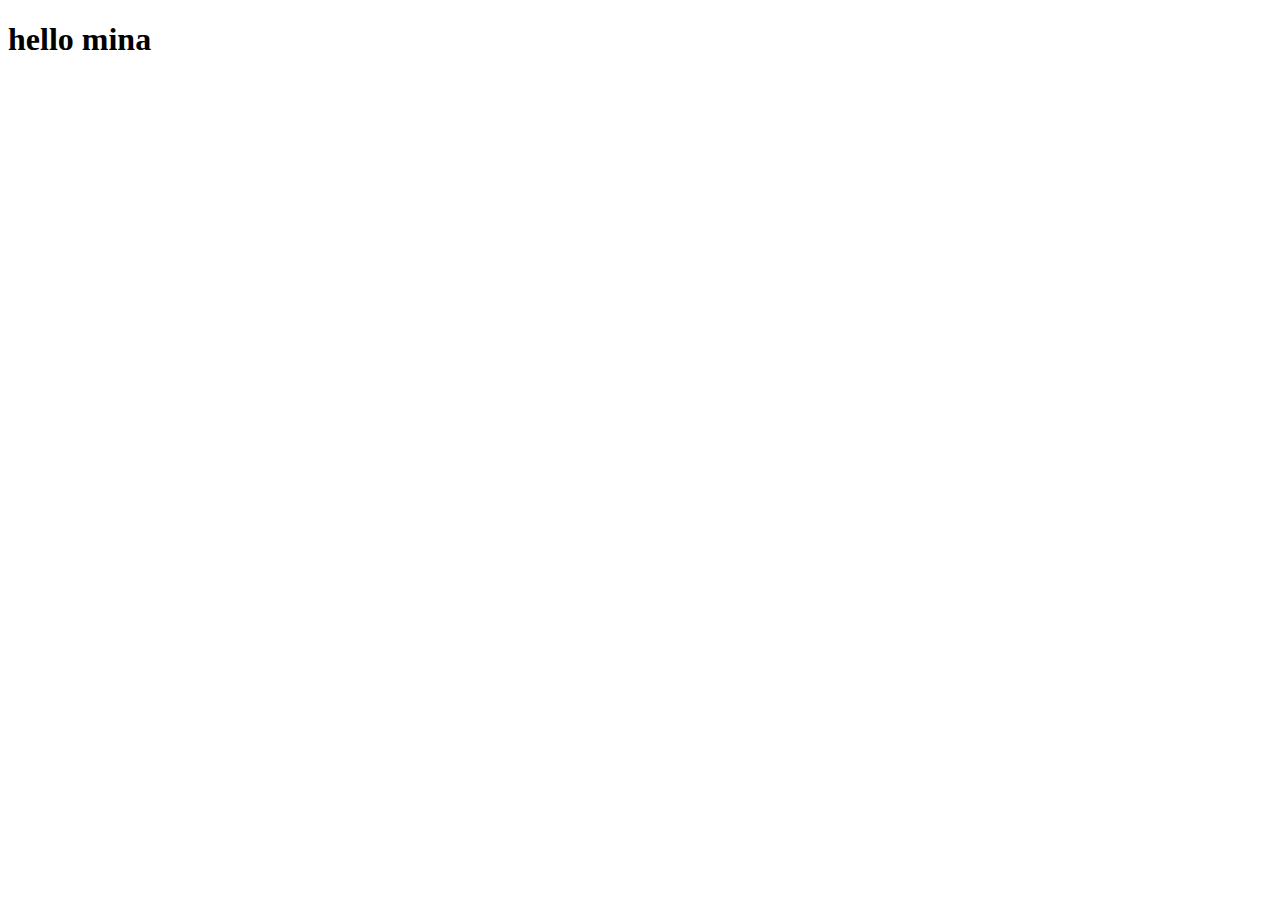
==== commit 6b73235b: "qwe" ====
--- a/index.html
+++ b/index.html
@@ -4,9 +4,9 @@
     <meta charset="UTF-8">
     <meta http-equiv="X-UA-Compatible" content="IE=edge">
     <meta name="viewport" content="width=device-width, initial-scale=1.0">
-    <title>Home</title>
+    <title>Document</title>
 </head>
 <body>
-    <h1>Helooooooooo</h1>
+    <h1>hello mina</h1>
 </body>
 </html>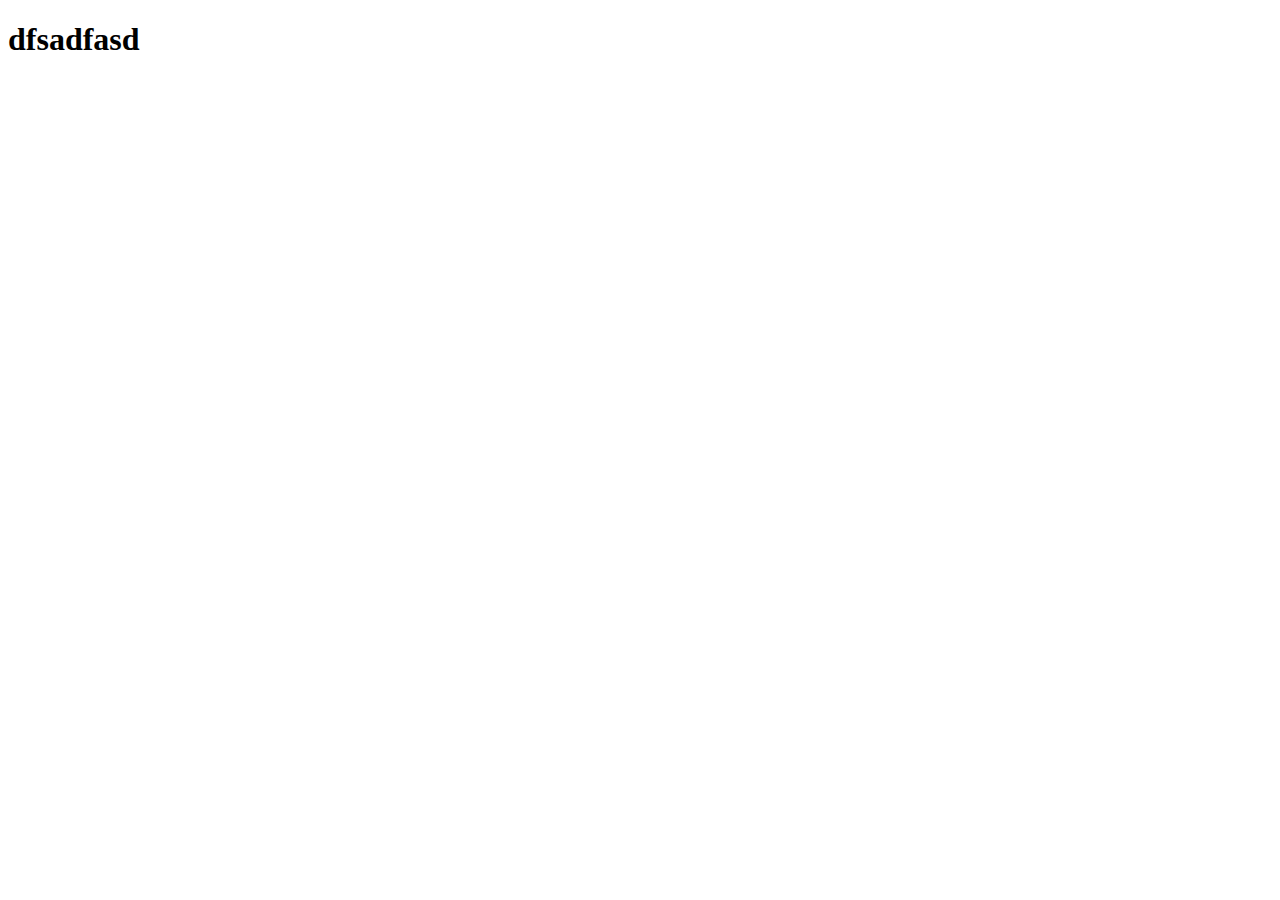
==== commit fc3c7f5f: "adfdsf" ====
--- a/index.html
+++ b/index.html
@@ -7,6 +7,6 @@
     <title>Document</title>
 </head>
 <body>
-    <h1>hello mina</h1>
+    <h1>dfsadfasd</h1>
 </body>
 </html>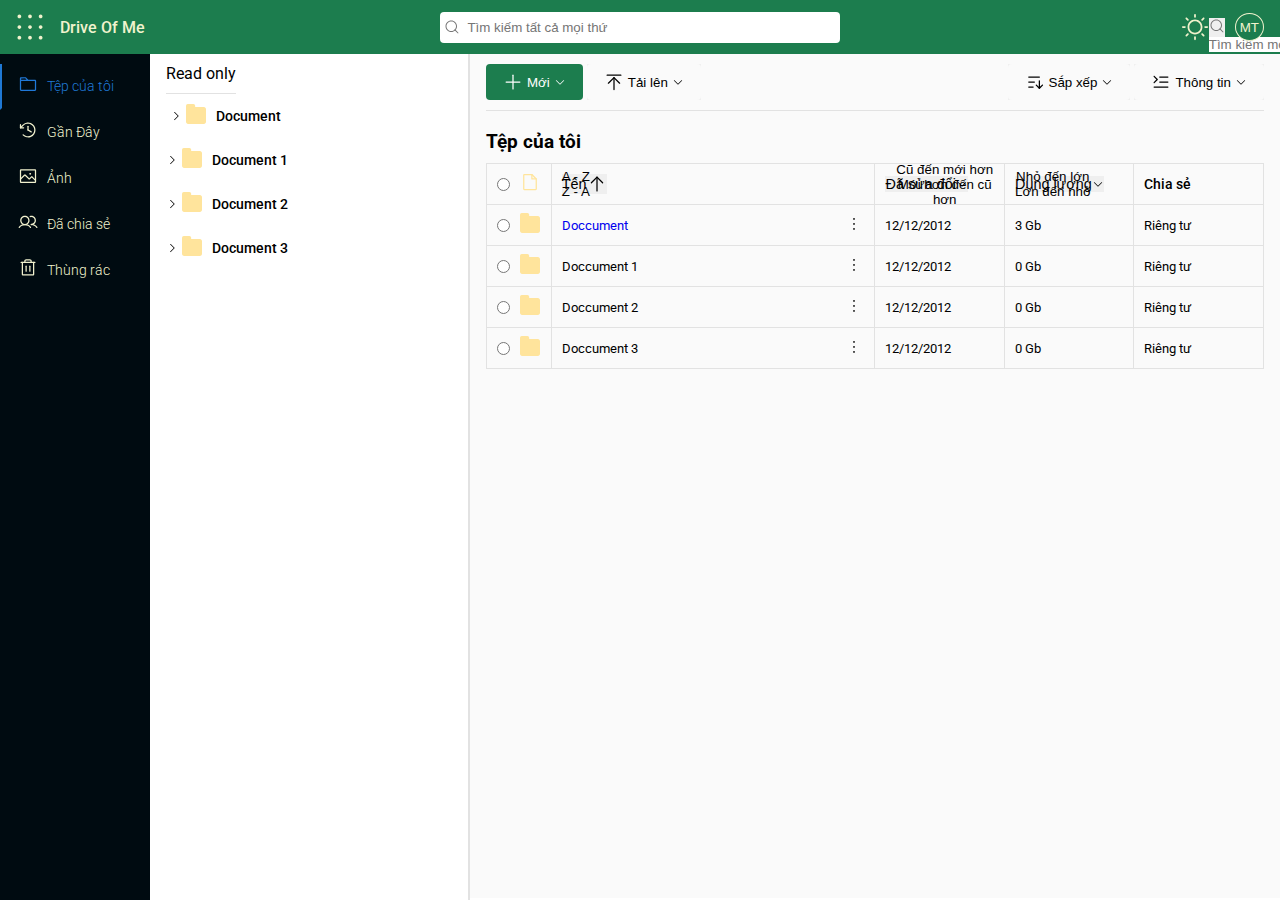
==== commit 658e0788: "img" ====
--- a/index.html
+++ b/index.html
@@ -1,12 +1,1001 @@
 <!DOCTYPE html>
 <html lang="en">
-<head>
-    <meta charset="UTF-8">
-    <meta http-equiv="X-UA-Compatible" content="IE=edge">
-    <meta name="viewport" content="width=device-width, initial-scale=1.0">
-    <title>Document</title>
-</head>
-<body>
-    <h1>dfsadfasd</h1>
-</body>
-</html>+  <head>
+    <meta charset="UTF-8" />
+    <meta http-equiv="X-UA-Compatible" content="IE=edge" />
+    <meta name="viewport" content="width=device-width, initial-scale=1.0" />
+    <!-- <link rel="stylesheet" href="./base.css"> -->
+    <link rel="stylesheet" href="./index.css" />
+    <title>Home</title>
+  </head>
+  <body>
+    <header class="header row j-between a-center p-relative">
+      <div class="search p-absolute row">
+        <div class="search-item row p-relative">
+          <input type="text" placeholder=" Tìm kiếm tất cả mọi thứ" />
+          <div class="icone-input p-absolute">
+            <img src="./img/MagnifyingGlass.svg" alt="" class="searh-icon" />
+          </div>
+        </div>
+      </div>
+
+      <div class="logo row a-center">
+        <img
+          onclick="handlShowUse()"
+          class="logo-img"
+          src="./img/DotsNine.svg"
+          alt=""
+        />
+        <a class="text-head" href="index.html">Drive Of Me</a>
+        <div class="memory p-absolute d-none">
+          <div class="btn-dotnine row a-center j-between">
+            <button onclick="handlHideUse()" class="but-img-nine">
+              <img class="logo-img-1" src="./img/DotsNine.svg" alt="" />
+            </button>
+            <button onclick="handlHideUse()" class="but-x">
+              <img src="./img/X.svg" alt="" />
+            </button>
+          </div>
+          <div class="infor-use-data">
+            <p class="infor-use-text">
+              Bạn đã sử dụng <strong>3 Gb</strong> trên tổng số
+              <strong>5 Gb</strong> miễn phí
+            </p>
+          </div>
+          <div class="memory-item">
+            <p>Nhận 100 Gb lưu trữ cho các tệp và ảnh của bạn</p>
+            <a href="/#">Tìm hiểu thêm về các gói lưu lượng</a>
+          </div>
+          <div class="but-money">
+            <p>Mua dung dung lượng lưu trữ</p>
+          </div>
+        </div>
+      </div>
+
+      <div class="icon-action row a-center">
+        <img class="icon-img" src="./img/Sun.svg" alt="" />
+        <img class="icon-img icon-user" src="./img/UserCircle.svg" alt="" />
+        <button class="icone-search p-relative">
+          <img src="./img/MagnifyingGlass.svg" alt="" class="searh-icon" />
+
+          <div class="input-smaill p-absolute row a-center">
+            <input type="text" placeholder="Tìm kiếm mọi thứ" />
+          </div>
+          <button class="btn-small-action p-absolute d-flex j-center a-center">
+            <img src="./img/ArrowRight.svg" alt="" />
+          </button>
+        </button>
+        <button class="user-name">
+          <div class="user-name-items p-relative">
+            <p class="user-name-text">MT</p>
+            <div class="drop-user">
+              <div class="logout p-absolute">
+                <p class="out row j-end">Đăng xuất</p>
+                <div class="row a-center">
+                  <div class="col-4">
+                    <p class="user-icon-text">MT</p>
+                  </div>
+                  <div class="text-uses col-8">
+                    <p class="user-head">Minh Thao</p>
+                    <p class="user-email">kienminh.tnut@gmail.com</p>
+                    <a href="./">Hồ sơ của tôi</a>
+                  </div>
+                </div>
+              </div>
+            </div>
+          </div>
+        </button>
+        <button class="infor-user-down">
+          <div class="list-infor">
+            <img class="icon-img-1" src="./img/List.svg" alt="" />
+            <div class="list-infor-items"></div>
+          </div>
+        </button>
+      </div>
+
+      <div class="fake-folder d-none p-absolute d-flex a-center j-center">
+        <div class="folder-fake-items p-relative">
+          <p class="fake-head">Tệp của tôi</p>
+          <div onclick="choseFolde()" class="folder-fake-item row">
+            <img class="icon-fake" src="./img/Vector.svg" alt="" />
+            <p class="text-fake">Document 1</p>
+          </div>
+          <div onclick="choseFolde()" class="folder-fake-item row">
+            <img class="icon-fake" src="./img/Vector.svg" alt="" />
+            <p class="text-fake">Document 2</p>
+          </div>
+          <div onclick="choseFolde()" class="folder-fake-item row">
+            <img class="icon-fake" src="./img/Vector.svg" alt="" />
+            <p class="text-fake">Document 3</p>
+          </div>
+          <div class="folder-fake-item-1 row j-end">
+            <button class="but-fake-ss">Di chuyển vào đây</button>
+            <button onclick="handlHideCopy()" class="but-fake-cs">
+              Hủy bỏ
+            </button>
+          </div>
+        </div>
+      </div>
+    </header>
+
+    <div class="nav p-absolute">
+      <div class="link-nav link-nav-forcus">
+        <a href="index.html">
+          <div class="row a-center">
+            <div class="col-2 color-icon">
+              <img src="./img/Folder.svg" alt="" />
+            </div>
+            <div class="col-9">
+              <p class="text-nav">Tệp của tôi</p>
+            </div>
+          </div>
+        </a>
+      </div>
+      <div class="link-nav">
+        <a href="./PageHTML/Recently/Recently.html">
+          <div class="row a-center">
+            <div class="col-2 color-icon">
+              <img src="./img/ClockCounterClockwise.svg" alt="" />
+            </div>
+            <div class="col-9">
+              <p class="text-nav">Gần Đây</p>
+            </div>
+          </div>
+        </a>
+      </div>
+
+      <div class="link-nav">
+        <a href="./PageHTML/Image/Image.html">
+          <div class="row a-center">
+            <div class="col-2 color-icon">
+              <img src="./img/Image.svg" alt="" />
+            </div>
+            <div class="col-9">
+              <p class="text-nav">Ảnh</p>
+            </div>
+          </div>
+        </a>
+      </div>
+
+      <div class="link-nav">
+        <a href="./PageHTML/Share/Share.html">
+          <div class="row a-center">
+            <div class="col-2 color-icon">
+              <img src="./img/Users.svg" alt="" />
+            </div>
+            <div class="col-9">
+              <p class="text-nav">Đã chia sẻ</p>
+            </div>
+          </div>
+        </a>
+      </div>
+
+      <div class="link-nav">
+        <a href="./PageHTML/Delete/delete.html">
+          <div class="row a-center">
+            <div class="col-2 color-icon">
+              <img src="./img/Trash.svg" alt="" />
+            </div>
+            <div class="col-9">
+              <p class="text-nav">Thùng rác</p>
+            </div>
+          </div>
+        </a>
+      </div>
+    </div>
+
+    <div class="row tree-container">
+      <div class="next"></div>
+      <div class="tree-view col-3 scoll-tree">
+        <div class="tree">
+          <div class="row">
+            <span class="text-tree-head">Read only</span>
+          </div>
+          <div class="tree-items">
+            <div onclick="hanldTree()" class="row a-center hover-1">
+              <div class="tree-item row a-center">
+                <div class="tree-icons row a-center">
+                  <div class="tree-icon tree-icon-right">
+                    <img src="./img/CaretRight.svg" alt="arow right" />
+                  </div>
+                  <div class="tree-icon tree-icon-down">
+                    <img src="./img/CaretDown.svg" alt="arow down" />
+                  </div>
+                  <div class="tree-icon-folder">
+                    <img src="./img/Vector.svg" alt="foder" />
+                  </div>
+                </div>
+                <h6 class="text-head-icon">Document</h6>
+              </div>
+            </div>
+            <div class="tree-items-childen tree-items-childen-one d-none">
+              <div class="tree-items">
+                <div onclick="hanldTree1()" class="row a-center hover-1">
+                  <div class="tree-item row a-center">
+                    <div class="tree-icons row a-center">
+                      <div class="tree-icon tree-icon-right-1">
+                        <img src="./img/CaretRight.svg" alt="arow right" />
+                      </div>
+                      <div class="tree-icon tree-icon-down">
+                        <img src="./img/CaretDown.svg" alt="arow down" />
+                      </div>
+                      <div class="tree-icon-folder">
+                        <img src="./img/Vector.svg" alt="foder" />
+                      </div>
+                    </div>
+                    <h6 class="text-head-icon">Setup</h6>
+                  </div>
+                </div>
+              </div>
+              <div class="tree-items">
+                <div onclick="hanldTree2()" class="row a-center hover-1">
+                  <div class="tree-item row a-center">
+                    <div class="tree-icons row a-center">
+                      <div class="tree-icon tree-icon-right-2">
+                        <img src="./img/CaretRight.svg" alt="arow right" />
+                      </div>
+                      <div class="tree-icon tree-icon-down">
+                        <img src="./img/CaretDown.svg" alt="arow down" />
+                      </div>
+                      <div class="tree-icon-folder">
+                        <img src="./img/Vector.svg" alt="foder" />
+                      </div>
+                    </div>
+                    <h6 class="text-head-icon">Tài liệu</h6>
+                  </div>
+                </div>
+              </div>
+              <div class="tree-items-childen-2 tree-items-childen-one2 d-none">
+                <div class="tree-items">
+                  <div onclick="hanldTree3()" class="row a-center hover-1">
+                    <div class="tree-item row a-center">
+                      <div class="tree-icons row a-center">
+                        <div class="tree-icon tree-icon-right-3">
+                          <img src="./img/CaretRight.svg" alt="arow right" />
+                        </div>
+                        <div class="tree-icon tree-icon-down">
+                          <img src="./img/CaretDown.svg" alt="arow down" />
+                        </div>
+                        <div class="tree-icon-folder">
+                          <img src="./img/Vector.svg" alt="foder" />
+                        </div>
+                      </div>
+                      <h6 class="text-head-icon">Tài liệu mật</h6>
+                    </div>
+                  </div>
+                </div>
+                <div
+                  class="tree-items-childen-3 d-none tree-items-childen-one1"
+                >
+                  <div class="tree-items">
+                    <div class="row a-center hover-1">
+                      <div class="tree-item row a-center">
+                        <div class="tree-icons row a-center">
+                          <div class="icon-tree-doc">
+                            <img class="icon-doc" src="./img/DOC.svg" alt="" />
+                          </div>
+                        </div>
+                        <h6 class="text-head-icon">
+                          Hướng dẫn nói chuyện với nhạc phụ sama.doc
+                        </h6>
+                      </div>
+                    </div>
+                  </div>
+                  <div class="tree-items">
+                    <div class="row a-center hover-1">
+                      <div class="tree-item row a-center">
+                        <div class="icon-tree-doc">
+                          <img class="icon-doc" src="./img/DOC.svg" alt="" />
+                        </div>
+                      </div>
+                      <h6 class="text-head-icon">
+                        Hướng dẫn tán gái khi quá tuổi lấy vợ.doc
+                      </h6>
+                    </div>
+                  </div>
+                </div>
+                <div class="tree-items">
+                  <div class="row a-center hover-1">
+                    <div class="tree-item row a-center">
+                      <div class="tree-icons row a-center">
+                        <div class="icon-tree-doc">
+                          <img class="icon-doc" src="./img/DOC.svg" alt="" />
+                        </div>
+                      </div>
+                      <h6 class="text-head-icon">Bài tập về nhà.doc</h6>
+                    </div>
+                  </div>
+                </div>
+                <div class="tree-items">
+                  <div class="row a-center hover-1">
+                    <div class="tree-item row a-center">
+                      <div class="tree-icons row a-center">
+                        <div class="icon-tree-doc">
+                          <img class="icon-doc" src="./img/DOC.svg" alt="" />
+                        </div>
+                      </div>
+                      <h6 class="text-head-icon">Bài tập figma.doc</h6>
+                    </div>
+                  </div>
+                </div>
+              </div>
+
+              <div class="tree-items">
+                <div onclick="hanldTree4()" class="row a-center hover-1">
+                  <div class="tree-item row a-center">
+                    <div class="tree-icons row a-center">
+                      <div class="tree-icon tree-icon-right-4">
+                        <img src="./img/CaretRight.svg" alt="arow right" />
+                      </div>
+                      <div class="tree-icon tree-icon-down">
+                        <img src="./img/CaretDown.svg" alt="arow down" />
+                      </div>
+                      <div class="tree-icon-folder">
+                        <img src="./img/Vector.svg" alt="foder" />
+                      </div>
+                    </div>
+                    <h6 class="text-head-icon">Ảnh của tôi</h6>
+                  </div>
+                </div>
+                <div
+                  class="tree-items-childen-2 tree-items-childen-one10 d-none"
+                >
+                  <div class="tree-items">
+                    <div class="row a-center hover-1">
+                      <div class="tree-item row a-center">
+                        <div class="tree-icons row a-center">
+                          <div class="icon-tree-doc">
+                            <img class="icon-doc" src="./img/JPG.svg" alt="" />
+                          </div>
+                        </div>
+                        <h6 class="text-head-icon">Ảnh crush mặc đẹp.jpg</h6>
+                      </div>
+                    </div>
+                  </div>
+                  <div class="tree-items">
+                    <div class="row a-center hover-1">
+                      <div class="tree-item row a-center">
+                        <div class="tree-icons row a-center">
+                          <div class="icon-tree-doc">
+                            <img class="icon-doc" src="./img/JPG.svg" alt="" />
+                          </div>
+                        </div>
+                        <h6 class="text-head-icon">Ảnh crush.jpg</h6>
+                      </div>
+                    </div>
+                  </div>
+                  <div class="tree-items">
+                    <div class="row a-center hover-1">
+                      <div class="tree-item row a-center">
+                        <div class="tree-icons row a-center">
+                          <div class="icon-tree-doc">
+                            <img class="icon-doc" src="./img/JPG.svg" alt="" />
+                          </div>
+                        </div>
+                        <h6 class="text-head-icon">Được ôm crush.jpg</h6>
+                      </div>
+                    </div>
+                  </div>
+                  <div class="tree-items">
+                    <div class="row a-center hover-1">
+                      <div class="tree-item row a-center">
+                        <div class="tree-icons row a-center">
+                          <div class="icon-tree-doc">
+                            <img class="icon-doc" src="./img/JPG.svg" alt="" />
+                          </div>
+                        </div>
+                        <h6 class="text-head-icon">Ảnh crush cười.jpg</h6>
+                      </div>
+                    </div>
+                  </div>
+                </div>
+              </div>
+            </div>
+            <div onclick="hanldTree5()" class="row a-center hover-1">
+              <div class="tree-item row a-center">
+                <div class="tree-icons row a-center">
+                  <div class="tree-icon tree-icon-right-5">
+                    <img src="./img/CaretRight.svg" alt="arow right" />
+                  </div>
+                  <div class="tree-icon tree-icon-down">
+                    <img src="./img/CaretDown.svg" alt="arow down" />
+                  </div>
+                  <div class="tree-icon-folder">
+                    <img src="./img/Vector.svg" alt="foder" />
+                  </div>
+                </div>
+                <h6 class="text-head-icon">Document 1</h6>
+              </div>
+            </div>
+            <div onclick="hanldTree6()" class="row a-center hover-1">
+              <div class="tree-item row a-center">
+                <div class="tree-icons row a-center">
+                  <div class="tree-icon tree-icon-right-6">
+                    <img src="./img/CaretRight.svg" alt="arow right" />
+                  </div>
+                  <div class="tree-icon tree-icon-down">
+                    <img src="./img/CaretDown.svg" alt="arow down" />
+                  </div>
+                  <div class="tree-icon-folder">
+                    <img src="./img/Vector.svg" alt="foder" />
+                  </div>
+                </div>
+                <h6 class="text-head-icon">Document 2</h6>
+              </div>
+            </div>
+            <div onclick="hanldTree7()" class="row a-center hover-1">
+              <div class="tree-item row a-center">
+                <div class="tree-icons row a-center">
+                  <div class="tree-icon tree-icon-right-7">
+                    <img src="./img/CaretRight.svg" alt="arow right" />
+                  </div>
+                  <div class="tree-icon tree-icon-down">
+                    <img src="./img/CaretDown.svg" alt="arow down" />
+                  </div>
+                  <div class="tree-icon-folder">
+                    <img src="./img/Vector.svg" alt="foder" />
+                  </div>
+                </div>
+                <h6 class="text-head-icon">Document 3</h6>
+              </div>
+            </div>
+          </div>
+        </div>
+      </div>
+      <div class="folder">
+        <nav class="navbar-folder">
+          <div class="row j-between a-center nav-folder-items">
+            <div class="navbar-folder-left row a-center">
+              <button class="btn-nav-folder-new">
+                <div class="item-content p-relative">
+                  <div class="row a-center items-1">
+                    <img
+                      class="icon-btn"
+                      src="./img/Plus.svg"
+                      alt=" dấu cộng"
+                    />
+                    <p class="text-btn">Mới</p>
+                    <img
+                      class="icon-btn"
+                      src="./img/CaretDown.svg"
+                      alt="arow down"
+                    />
+                  </div>
+                  <div class="drop-buton row a-center p-absolute">
+                    <img
+                      class="drop-buton-icon"
+                      src="./img/Vector.svg"
+                      alt="folder"
+                    />
+                    <p class="text-drop">Thư mục</p>
+                  </div>
+                </div>
+              </button>
+
+              <button class="btn-nav-folder-up">
+                <div class="item-content p-relative">
+                  <div class="row a-center items">
+                    <img
+                      class="icon-btn-1"
+                      src="./img/ArrowLineUp.svg"
+                      alt=" dấu cộng"
+                    />
+                    <p class="text-btn-1">Tải lên</p>
+                    <img
+                      class="icon-btn-1"
+                      src="./img/CaretDown.svg"
+                      alt="arow down"
+                    />
+                  </div>
+                  <div class="drop-up p-absolute a-end">
+                    <p class="text-drop">Tệp</p>
+                    <p class="text-drop">Thư mục</p>
+                  </div>
+                </div>
+              </button>
+            </div>
+
+            <div class="navbar-folder-right">
+              <button class="btn-nav-folder-up">
+                <div class="item-content p-relative">
+                  <div class="row a-center items">
+                    <img
+                      class="icon-btn-1"
+                      src="./img/SortAscending.svg"
+                      alt=" dấu cộng"
+                    />
+                    <p class="text-btn-1">Sắp xếp</p>
+                    <img
+                      class="icon-btn-1"
+                      src="./img/CaretDown.svg"
+                      alt="arow down"
+                    />
+                  </div>
+                  <div class="drop-up p-absolute a-end">
+                    <p class="text-drop">Tên</p>
+                    <p class="text-drop">Đã sửa đổi</p>
+                    <p class="text-drop">Kích thước tệp</p>
+                  </div>
+                </div>
+              </button>
+              <button class="btn-nav-folder-up">
+                <div class="item-content p-relative">
+                  <div class="row a-center items">
+                    <img
+                      class="icon-btn-1"
+                      src="./img/TextIndent.svg"
+                      alt=" dấu cộng"
+                    />
+                    <p class="text-btn-1">Thông tin</p>
+                    <img
+                      class="icon-btn-1"
+                      src="./img/CaretDown.svg"
+                      alt="arow down"
+                    />
+                  </div>
+                  <div class="drop-infor p-absolute a-end">
+                    <div class="infor-drop">
+                      <div class="infor-items row a-center">
+                        <div class="file-icon-table">
+                          <img src="./img/Vector.svg" alt="Vector" />
+                        </div>
+                        <p class="infor-text">Tệp của tôi</p>
+                      </div>
+                      <div class="row">
+                        <p class="infor-text-head">Tất cả hoạt động</p>
+                      </div>
+                      <div class="row">
+                        <p class="infor-date">10 năm trước</p>
+                      </div>
+                      <div class="infor-date-items row a-center">
+                        <div class="infor-date-icon">
+                          <img src="./img/Plus.svg" alt="cong" />
+                        </div>
+                        <div class="infor-date-texts">
+                          <p class="">
+                            <strong>Bạn</strong> đã tạo
+                            <a href="/#">Document 3</a>
+                          </p>
+                          <p class="text-small">12 / 12</p>
+                        </div>
+                      </div>
+                      <div class="infor-date-items row a-center">
+                        <div class="infor-date-icon">
+                          <img src="./img/Plus.svg" alt="cong" />
+                        </div>
+                        <div class="infor-date-texts">
+                          <p class="">
+                            <strong>Bạn</strong> đã tạo
+                            <a href="/#">Document 2</a>
+                          </p>
+                          <p class="text-small">12 / 12</p>
+                        </div>
+                      </div>
+                      <div class="infor-date-items row a-center">
+                        <div class="infor-date-icon">
+                          <img src="./img/Plus.svg" alt="cong" />
+                        </div>
+                        <div class="infor-date-texts">
+                          <p class="">
+                            <strong>Bạn</strong> đã tạo
+                            <a href="/#">Document 1</a>
+                          </p>
+                          <p class="text-small">12 / 12</p>
+                        </div>
+                      </div>
+                      <div class="infor-date-items row a-center">
+                        <div class="infor-date-icon">
+                          <img src="./img/Plus.svg" alt="cong" />
+                        </div>
+                        <div class="infor-date-texts">
+                          <p class="">
+                            <strong>Bạn</strong> đã tạo
+                            <a href="/#">Document</a>
+                          </p>
+                          <p class="text-small">12 / 12</p>
+                        </div>
+                      </div>
+                    </div>
+                  </div>
+                </div>
+              </button>
+            </div>
+          </div>
+        </nav>
+        <div class="table-folder">
+          <div class="row a-center">
+            <h3 class="text-head-table">Tệp của tôi</h3>
+          </div>
+          <div class="table">
+            <table class="table-items">
+              <thead class="table-head">
+                <tr class="text-lists-1">
+                  <th class="list-item col-1">
+                    <div class="input-icon row a-center">
+                      <input type="radio" />
+                      <div class="file-icon-table">
+                        <img src="./img/File.svg" alt="foder" />
+                      </div>
+                    </div>
+                  </th>
+                  <th class="list-item col-5 p-relative">
+                    <div class="row a-center">
+                      <button class="btn-name-table row a-center">
+                        <p class="table-head-text">Tên</p>
+                        <img
+                          class="icon-thead"
+                          src="./img/ArrowUp.svg"
+                          alt=""
+                        />
+                        <div class="drop-name-table p-absolute">
+                          <p>A - Z</p>
+                          <p>Z - A</p>
+                        </div>
+                      </button>
+                    </div>
+                  </th>
+                  <th class="list-item col-2 p-relative">
+                    <div class="row a-center">
+                      <button class="btn-name-table row a-center j-between">
+                        <p class="table-head-text">Đã sửa đổi</p>
+                        <img
+                          class="icon-thead"
+                          src="./img/CaretDown.svg"
+                          alt=""
+                        />
+                        <div class="drop-name-table p-absolute">
+                          <p>Cũ đến mới hơn</p>
+                          <p>Mới hơn đến cũ hơn</p>
+                        </div>
+                      </button>
+                    </div>
+                  </th>
+                  <th class="list-item col-2 p-relative">
+                    <div class="row j-between a-center">
+                      <button class="btn-name-table row a-center j-between">
+                        <p class="table-head-text">Dung lượng</p>
+                        <img
+                          class="icon-thead"
+                          src="./img/CaretDown.svg"
+                          alt=""
+                        />
+                        <div class="drop-name-table p-absolute">
+                          <p>Nhỏ đến lớn</p>
+                          <p>Lớn đến nhỏ</p>
+                        </div>
+                      </button>
+                    </div>
+                  </th>
+                  <th class="list-item col-2">
+                    <div class="row j-between a-center">
+                      <p class="table-head-text">Chia sẻ</p>
+                    </div>
+                  </th>
+                </tr>
+              </thead>
+              <tbody class="table-body">
+                <tr class="text-lists">
+                  <td class="list-item col-1">
+                    <div class="input-icon row a-center">
+                      <input type="radio" name="checked" />
+                      <div class="file-icon-table">
+                        <img src="./img/Vector.svg" alt="foder" />
+                      </div>
+                      <div class="nav-action p-absolute">
+                        <div class="nav-action-items row j-between a-center">
+                          <div class="nav-action-item row a-center">
+                            <button class="row btn-action a-center">
+                              <img src="./img/ArrowLineDown.svg" alt="" />
+                              <p class="nav-action-text">Tải xuống</p>
+                            </button>
+                            <button
+                              onclick="handlShowCopy()"
+                              class="row btn-action a-center"
+                            >
+                              <img src="./img/Cards.svg" alt="" />
+                              <p class="nav-action-text">Sao chép đến</p>
+                            </button>
+                            <button class="row btn-action a-center">
+                              <img src="./img/Scan.svg" alt="" />
+                              <p class="nav-action-text">Đổi tên</p>
+                            </button>
+                          </div>
+                          <div class="nav-action-item row a-center">
+                            <button class="row btn-action a-center">
+                              <img src="./img/Users.svg" alt="" />
+                              <p class="nav-action-text">Chia sẻ</p>
+                            </button>
+                            <button class="row btn-action a-center">
+                              <img src="./img/Trash.svg" alt="" />
+                              <p class="nav-action-text">Xóa</p>
+                            </button>
+                          </div>
+                        </div>
+                      </div>
+                    </div>
+                  </td>
+                  <td class="list-item col-5">
+                    <div class="row j-between a-center">
+                      <p class="table-body-text table-body-text-1">
+                        <a href="./PageHTML/Detail/Detail.html">Doccument</a>
+                      </p>
+                      <button class="dot-three">
+                        <div class="dot-three-items p-relative">
+                          <img
+                            class="icon-thead"
+                            src="./img/DotsThreeVertical.svg"
+                            alt=""
+                          />
+                          <div class="dot-three-item p-absolute">
+                            <p class="dot-three-item-text">Tải xuống</p>
+                            <p
+                              onclick="handlShowCopy()"
+                              class="dot-three-item-text"
+                            >
+                              Sao chép
+                            </p>
+                            <p class="dot-three-item-text">Đổi tên</p>
+                            <p class="dot-three-item-text">Chia sẻ</p>
+                            <p class="dot-three-item-text">Xóa</p>
+                          </div>
+                        </div>
+                      </button>
+                    </div>
+                  </td>
+                  <td class="list-item">
+                    <p class="table-body-text">12/12/2012</p>
+                  </td>
+                  <td class="list-item">
+                    <p class="table-body-text">3 Gb</p>
+                  </td>
+                  <td class="list-item">
+                    <p class="table-body-text">Riêng tư</p>
+                  </td>
+                </tr>
+                <tr class="text-lists">
+                  <td class="list-item col-1">
+                    <div class="input-icon row a-center">
+                      <input type="radio" name="checked" />
+                      <div class="file-icon-table">
+                        <img src="./img/Vector.svg" alt="foder" />
+                      </div>
+                      <div class="nav-action p-absolute">
+                        <div class="nav-action-items row j-between a-center">
+                          <div class="nav-action-item row a-center">
+                            <button class="row btn-action a-center">
+                              <img src="./img/ArrowLineDown.svg" alt="" />
+                              <p class="nav-action-text">Tải xuống</p>
+                            </button>
+                            <button
+                              onclick="handlShowCopy()"
+                              class="row btn-action a-center"
+                            >
+                              <img src="./img/Cards.svg" alt="" />
+                              <p class="nav-action-text">Sao chép đến</p>
+                            </button>
+                            <button class="row btn-action a-center">
+                              <img src="./img/Scan.svg" alt="" />
+                              <p class="nav-action-text">Đổi tên</p>
+                            </button>
+                          </div>
+                          <div class="nav-action-item row a-center">
+                            <button class="row btn-action a-center">
+                              <img src="./img/Users.svg" alt="" />
+                              <p class="nav-action-text">Chia sẻ</p>
+                            </button>
+                            <button class="row btn-action a-center">
+                              <img src="./img/Trash.svg" alt="" />
+                              <p class="nav-action-text">Xóa</p>
+                            </button>
+                          </div>
+                        </div>
+                      </div>
+                    </div>
+                  </td>
+                  <td class="list-item col-5">
+                    <div class="row j-between a-center">
+                      <p class="table-body-text table-body-text-1">
+                        Doccument 1
+                      </p>
+                      <button class="dot-three">
+                        <div class="dot-three-items p-relative">
+                          <img
+                            class="icon-thead"
+                            src="./img/DotsThreeVertical.svg"
+                            alt=""
+                          />
+                          <div class="dot-three-item p-absolute">
+                            <p class="dot-three-item-text">Tải xuống</p>
+                            <p
+                              onclick="handlShowCopy()"
+                              class="dot-three-item-text"
+                            >
+                              Sao chép
+                            </p>
+                            <p class="dot-three-item-text">Đổi tên</p>
+                            <p class="dot-three-item-text">Chia sẻ</p>
+                            <p class="dot-three-item-text">Xóa</p>
+                          </div>
+                        </div>
+                      </button>
+                    </div>
+                  </td>
+                  <td class="list-item">
+                    <p class="table-body-text">12/12/2012</p>
+                  </td>
+                  <td class="list-item">
+                    <p class="table-body-text">0 Gb</p>
+                  </td>
+                  <td class="list-item">
+                    <p class="table-body-text">Riêng tư</p>
+                  </td>
+                </tr>
+                <tr class="text-lists">
+                  <td class="list-item col-1">
+                    <div class="input-icon row a-center">
+                      <input class="input-test" type="radio" name="checked" />
+                      <div class="file-icon-table">
+                        <img src="./img/Vector.svg" alt="foder" />
+                      </div>
+                      <div class="nav-action p-absolute">
+                        <div class="nav-action-items row j-between a-center">
+                          <div class="nav-action-item row a-center">
+                            <button class="row btn-action a-center">
+                              <img src="./img/ArrowLineDown.svg" alt="" />
+                              <p class="nav-action-text">Tải xuống</p>
+                            </button>
+                            <button
+                              onclick="handlShowCopy()"
+                              class="row btn-action a-center"
+                            >
+                              <img src="./img/Cards.svg" alt="" />
+                              <p class="nav-action-text">Sao chép đến</p>
+                            </button>
+                            <button class="row btn-action a-center">
+                              <img src="./img/Scan.svg" alt="" />
+                              <p class="nav-action-text">Đổi tên</p>
+                            </button>
+                          </div>
+                          <div class="nav-action-item row a-center">
+                            <button class="row btn-action a-center">
+                              <img src="./img/Users.svg" alt="" />
+                              <p class="nav-action-text">Chia sẻ</p>
+                            </button>
+                            <button class="row btn-action a-center">
+                              <img src="./img/Trash.svg" alt="" />
+                              <p class="nav-action-text">Xóa</p>
+                            </button>
+                          </div>
+                        </div>
+                      </div>
+                    </div>
+                  </td>
+                  <td class="list-item col-5">
+                    <div class="row j-between a-center">
+                      <p
+                        onclick="handlClick()"
+                        class="table-body-text table-body-text-1"
+                      >
+                        Doccument 2
+                      </p>
+                      <button class="dot-three">
+                        <div class="dot-three-items p-relative">
+                          <img
+                            class="icon-thead"
+                            src="./img/DotsThreeVertical.svg"
+                            alt=""
+                          />
+                          <div class="dot-three-item p-absolute">
+                            <p class="dot-three-item-text">Tải xuống</p>
+                            <p
+                              onclick="handlShowCopy()"
+                              class="dot-three-item-text"
+                            >
+                              Sao chép
+                            </p>
+                            <p class="dot-three-item-text">Đổi tên</p>
+                            <p class="dot-three-item-text">Chia sẻ</p>
+                            <p class="dot-three-item-text">Xóa</p>
+                          </div>
+                        </div>
+                      </button>
+                    </div>
+                  </td>
+                  <td class="list-item">
+                    <p class="table-body-text">12/12/2012</p>
+                  </td>
+                  <td class="list-item">
+                    <p class="table-body-text">0 Gb</p>
+                  </td>
+                  <td class="list-item">
+                    <p class="table-body-text">Riêng tư</p>
+                  </td>
+                </tr>
+                <tr class="text-lists">
+                  <td class="list-item col-1">
+                    <div class="input-icon row a-center">
+                      <input type="radio" name="checked" />
+                      <div class="file-icon-table">
+                        <img src="./img/Vector.svg" alt="foder" />
+                      </div>
+                      <div class="nav-action p-absolute">
+                        <div class="nav-action-items row j-between a-center">
+                          <div class="nav-action-item row a-center">
+                            <button class="row btn-action a-center">
+                              <img src="./img/ArrowLineDown.svg" alt="" />
+                              <p class="nav-action-text">Tải xuống</p>
+                            </button>
+                            <button
+                              onclick="handlShowCopy()"
+                              class="row btn-action a-center"
+                            >
+                              <img src="./img/Cards.svg" alt="" />
+                              <p class="nav-action-text">Sao chép đến</p>
+                            </button>
+                            <button class="row btn-action a-center">
+                              <img src="./img/Scan.svg" alt="" />
+                              <p class="nav-action-text">Đổi tên</p>
+                            </button>
+                          </div>
+                          <div class="nav-action-item row a-center">
+                            <button class="row btn-action a-center">
+                              <img src="./img/Users.svg" alt="" />
+                              <p class="nav-action-text">Chia sẻ</p>
+                            </button>
+                            <button class="row btn-action a-center">
+                              <img src="./img/Trash.svg" alt="" />
+                              <p class="nav-action-text">Xóa</p>
+                            </button>
+                          </div>
+                        </div>
+                      </div>
+                    </div>
+                  </td>
+                  <td class="list-item col-5">
+                    <div class="row j-between a-center">
+                      <p class="table-body-text table-body-text-1">
+                        Doccument 3
+                      </p>
+                      <button class="dot-three">
+                        <div class="dot-three-items p-relative">
+                          <img
+                            class="icon-thead"
+                            src="./img/DotsThreeVertical.svg"
+                            alt=""
+                          />
+                          <div class="dot-three-item p-absolute">
+                            <p class="dot-three-item-text">Tải xuống</p>
+                            <p
+                              onclick="handlShowCopy()"
+                              class="dot-three-item-text"
+                            >
+                              Sao chép
+                            </p>
+                            <p class="dot-three-item-text">Đổi tên</p>
+                            <p class="dot-three-item-text">Chia sẻ</p>
+                            <p class="dot-three-item-text">Xóa</p>
+                          </div>
+                        </div>
+                      </button>
+                    </div>
+                  </td>
+                  <td class="list-item">
+                    <p class="table-body-text">12/12/2012</p>
+                  </td>
+                  <td class="list-item">
+                    <p class="table-body-text">0 Gb</p>
+                  </td>
+                  <td class="list-item">
+                    <p class="table-body-text">Riêng tư</p>
+                  </td>
+                </tr>
+              </tbody>
+            </table>
+          </div>
+        </div>
+      </div>
+    </div>
+
+    <script src="./js/main.js"></script>
+  </body>
+</html>
--- a/base.css
+++ b/base.css
@@ -0,0 +1,160 @@
+@import url("https://fonts.googleapis.com/css2?family=Roboto:wght@300;400;700&display=swap");
+/* Các biến màu và tổng quan */
+
+:root {
+  --primary-color: #000b11;
+  --secondary-color: #1c7d4e;
+  --secondary-text: #f1f3ce;
+  --border-color: #e2e2e2;
+  --detail-color: #202122;
+  --detail-color-gb: #rgba(0, 17, 16, 0.7);
+  --hover-item-color: #02283d;
+  --forcus-action-color: #1f78d4;
+  --backgroud-color:#FAFAFA;
+}
+
+* {
+  margin: 0;
+  border: 0;
+  padding: 0;
+  box-sizing: border-box;
+  transition: all 0.3 linear;
+}
+
+html {
+  font-family: "Roboto", sans-serif;
+  font-size: 16px;
+}
+
+/* Chia cột */
+
+.col-1 {
+  width: 8.333333%;
+}
+.col-2 {
+  width: 16.666667%;
+}
+.col-3 {
+  width: 25%;
+}
+
+.col-4 {
+  width: 33.333333%;
+}
+
+.col-5 {
+  width: 41.666667%;
+}
+
+.col-6 {
+  width: 50%;
+}
+
+.col-7 {
+  width: 58.333333%;
+}
+
+.col-8 {
+  width: 66.666667%;
+}
+
+.col-9 {
+  width: 75%;
+}
+
+.col-10 {
+  width: 83.333333%;
+}
+
+.col-11 {
+  width: 91.666667%;
+}
+.col-12 {
+  width: 100%;
+}
+
+/* chỉnh theo hàng */
+.row {
+  display: flex;
+  flex-direction: row;
+}
+
+/* Chỉnh theo cột */
+
+.d-flex {
+  display: flex;
+}
+.column {
+  flex-direction: column;
+}
+
+/* justify */
+.j-end {
+  justify-content: flex-end;
+}
+.j-center {
+  justify-content: center;
+}
+.j-start {
+  justify-content: flex-start;
+}
+.j-around {
+  justify-content: space-around;
+}
+.j-between {
+  justify-content: space-between;
+}
+/* align-items */
+
+.a-center {
+  align-items: center;
+}
+.a-start {
+  align-items: flex-start;
+}
+.a-end {
+  align-items: flex-end;
+}
+
+/* Position */
+
+.p-absolute {
+  position: absolute;
+}
+
+.p-relative {
+  position: relative;
+}
+
+.d-none {
+  display: none;
+}
+.d-block {
+  display: block;
+}
+
+.text-1420600 {
+  font-size: 14px;
+  font-weight: 600;
+  line-height: 20px;
+}
+
+.text-1420400 {
+  font-size: 14px;
+  font-weight: 400;
+  line-height: 20px;
+}
+
+.text-1624600 {
+  font-size: 16px;
+  font-weight: 600;
+  line-height: 24px;
+}
+
+a {
+  text-decoration: none;
+}
+
+.any {
+  transition: background-color 250ms cubic-bezier(0.4, 0, 0.2, 1) 0ms, box-shadow 250ms cubic-bezier(0.4, 0, 0.2, 1) 0ms, border-color 250ms cubic-bezier(0.4, 0, 0.2, 1) 0ms, color 250ms cubic-bezier(0.4, 0, 0.2, 1) 0ms;
+}--- a/index.css
+++ b/index.css
@@ -0,0 +1,646 @@
+@import url(./base.css);
+
+/* header */
+.header {
+  height: 54px;
+  background-color: var(--secondary-color);
+  padding: 0 16px 0 10px;
+}
+
+.text-head {
+  font-size: 1rem;
+  font-weight: 500;
+  color: var(--secondary-text);
+  padding-left: 10px;
+  z-index: 300;
+  cursor: pointer;
+}
+.icon-img-1 {
+  display: none;
+  cursor: pointer;
+  filter: invert(99%) sepia(73%) saturate(310%) hue-rotate(3deg) brightness(99%)
+  contrast(92%);
+}
+.logout{
+  width: 300px;
+  background-color: #FFFFFF;
+  top:34px;
+  right: -20px;
+  padding-left:18px;
+  padding-bottom: 18px;
+  box-shadow: 1px 1px 15px gray;
+  display: none;
+  cursor: default;
+}
+.out{
+  color: gray;
+  padding: 10px 16px;
+  cursor: pointer;
+}
+
+.user-icon-text{
+  padding: 25px 6px 25px 6px;
+  border-radius: 50%;
+  font-size: 34px;
+  background-color: var(--secondary-color);
+}
+
+.user-head {
+  font-size: 1.4rem;
+  font-weight: 600;
+}
+
+.user-head,
+.user-email {
+  color: var(--primary-color);
+  margin-bottom: 10px;
+}
+.text-uses{
+  text-align: start;
+  margin-left: 20px;
+}
+
+.search {
+  top: 0;
+  left: 0;
+  bottom: 0;
+  right: 0;
+}
+.search-item {
+  margin: auto;
+}
+
+.search-item input {
+  padding: 8px 10px;
+  padding-left: 24px;
+  width: 400px;
+  border-radius: 4px;
+  outline: none;
+}
+
+.icone-input {
+  top: 7px;
+  left: 4px;
+  cursor: pointer;
+}
+
+.searh-icon {
+  filter: invert(46%) sepia(0%) saturate(0%) hue-rotate(342deg) brightness(99%)
+    contrast(92%);
+}
+
+.icon-img {
+  margin-left: 20px;
+  cursor: pointer;
+}
+.icon-user{
+  display: none;
+}
+
+.user-name{
+  margin-left: 10px;
+  padding: 6px 4px 5px 4px;
+  border-radius: 50%;
+  color: var(--secondary-text);
+  background-color: var(--secondary-color);
+  border: 1px solid var(--secondary-text);
+  cursor: pointer;
+  z-index: 200;
+}
+
+.logo-img {
+  width: 40px;
+  cursor: pointer;
+}
+
+.user-name:focus .logout {
+  display: block;
+}
+
+.logo-img,
+.icon-img {
+  filter: invert(99%) sepia(73%) saturate(310%) hue-rotate(3deg) brightness(99%)
+    contrast(92%);
+}
+
+/* nav bar */
+
+.nav {
+  width: 150px;
+  background-color: var(--primary-color);
+  height: calc(100vh - 54px);
+  padding-top: 10px;
+  top: 54px;
+  left: 0;
+  z-index: 100;
+}
+.link-nav {
+  padding: 10px 16px;
+  border-left: 2px solid transparent;
+  border-bottom: 2px solid transparent;
+  cursor: pointer;
+}
+
+.link-nav-forcus {
+  border-left: 2px solid var(--forcus-action-color);
+}
+.link-nav-forcus .text-nav {
+  color: var(--forcus-action-color);
+}
+.link-nav-forcus .color-icon {
+  filter: invert(39%) sepia(95%) saturate(706%) hue-rotate(179deg)
+    brightness(87%) contrast(101%);
+}
+
+
+.text-nav {
+  font-size: 0.9rem;
+  font-weight: 300;
+  color: var(--secondary-text);
+  padding-left: 10px;
+}
+
+.color-icon {
+  filter: invert(98%) sepia(12%) saturate(1729%) hue-rotate(308deg)
+    brightness(114%) contrast(89%);
+  order: 0;
+  flex-grow: 0;
+}
+
+.link-nav:hover {
+  background-color: var(--hover-item-color);
+  border-left: 2px solid var(--forcus-action-color);
+}
+
+.link-nav:hover .text-nav,
+.link-nav:hover .color-icon {
+  color: var(--forcus-action-color);
+  filter: invert(39%) sepia(95%) saturate(706%) hue-rotate(179deg)
+    brightness(87%) contrast(101%);
+}
+
+/* Tree-view */
+
+.tree-view {
+  height: calc(100vh - 54px);
+  padding: 0 16px;
+  border-right: 2px solid var(--border-color);
+}
+
+.scoll-tree{
+  overflow-y: auto;
+}
+
+.tree-view{
+  overflow-y:auto;
+}
+.next {
+  width: 150px;
+}
+.text-tree-head {
+  padding: 10px 0;
+  border-bottom:1px solid var(--border-color) ;
+}
+
+.text-head-icon {
+  font-size: 0.9rem;
+  font-weight: 500;
+  padding-left: 10px;
+}
+
+.tree-icon-down {
+  display: none;
+}
+
+.tree-items-childen {
+  padding-left: 24px;
+}
+.tree-items-childen-2 {
+  padding-left: 24px;
+}
+.tree-items-childen-3 {
+  padding-left: 24px;
+}
+
+.tree-icon-folder {
+  filter: invert(80%) sepia(32%) saturate(384%) hue-rotate(360deg)
+    brightness(104%) contrast(105%);
+  padding-left: 4px;
+}
+.hover-1 {
+  padding: 10px 0;
+}
+.hover-1:hover {
+  background-color: var(--secondary-text);
+  cursor: pointer;
+  transition: all .3s linear;
+}
+
+.tree-icon-down,
+.tree-icon-right {
+  padding-left: 4px;
+}
+
+/* navbar-detai */
+.folder{
+  width: calc(75% - 150px);
+  height: calc(100vh - 56px);
+  background-color: var(--backgroud-color);
+}
+.navbar-folder {
+  margin: 10px 16px 0 16px;
+  border-bottom: 1px solid var(--border-color);
+}
+
+.nav-folder-items{
+  padding-bottom: 10px;
+}
+
+.btn-nav-folder-new{
+  border-radius: 4px;
+}
+
+.items-1{
+  padding: 8px 17px;
+  border-radius: 4px;
+  background-color: var(--secondary-color);
+}
+
+.icon-btn{
+  filter: invert(100%) sepia(100%) saturate(0%) hue-rotate(288deg) brightness(102%) contrast(102%);
+}
+.text-btn {
+  color: #FFFFFF;
+  font-weight: 500;
+  padding: 0 4px;
+}
+.text-btn-1{
+  font-weight: 500;
+  padding: 0 4px;
+}
+.btn-nav-folder-new {
+  margin-right: 4px;
+}
+
+
+.btn-nav-folder-new:hover {
+  background-color: #b76d6d;
+  cursor: pointer;
+}
+
+.items{
+  padding: 8px 17px;
+  border-radius: 4px;
+  background-color: var(--backgroud-color);
+}
+
+.items:hover {
+  background-color: #b8c5be;
+  cursor: pointer;
+}
+.drop-buton{
+  background-color: #FFFFFF;
+  width: 150px;
+  padding-left: 12px;
+  border: 1px solid var(--border-color);
+  border-radius: 4px;
+  display: none;
+  z-index: 10;
+  left: 0;
+  top:40px;
+}
+.drop-infor{
+  border: 1px solid var(--border-color);
+  width: 300px;
+  right: 0;
+  background-color: var(--backgroud-color);
+  height: 85vh;
+  overflow-y: auto;
+  top: 40px;
+  display: none;
+}
+
+.infor-items{
+  padding: 10px 0 10px 12px;
+  border-bottom: 1px solid var(--border-color);
+  background-color: #FFFFFF;
+}
+
+.infor-text {
+  margin-left: 8px;
+  font-size: .9rem;
+  font-weight: 400;
+
+}
+.infor-text-head{
+  margin: 10px;
+  margin-left: 20px;
+  font-size: .8rem;
+  font-weight: 400;
+}
+
+.infor-date{
+  font-size: .7rem;
+  color: gray;
+  margin-left: 20px;
+  margin-top: 10px;
+}
+
+.infor-date-items{
+  margin-left: 20px;
+  background-color: #FFFFFF;
+  padding: 16px 0 16px 16px;
+  margin-top: 4px;
+}
+.infor-date-icon{
+  filter: invert(32%) sepia(96%) saturate(2726%) hue-rotate(198deg) brightness(95%) contrast(76%);
+}
+
+.infor-date-texts{
+  margin-left: 16px;
+  text-align: start;
+  font-size: .8rem;
+}
+
+.text-small{
+  font-size: .7rem;
+  margin-top: 4px;
+  color: gray;
+}
+.drop-buton .drop-buton-icon{
+  padding-right: 4px;
+}
+.btn-nav-folder-up:focus .drop-infor {
+  display: block;
+}
+
+.btn-nav-folder-new:focus .drop-buton{
+  display: flex;
+}
+.drop-buton:hover {
+  background-color: #b8c5be;
+}
+
+.drop-up{
+  background-color: #FFFFFF;
+  width: 150px;
+  text-align: start;
+  top: 39px;
+  left: 0;
+  border: 1px solid var(--border-color);
+  border-radius: 4px;
+  display: none;
+}
+.text-drop{
+  padding: 12px 20px 12px 19px;
+  cursor: pointer;
+}
+.text-drop:hover {
+  background-color: #b8c5be;
+}
+.text-drop:hover .btn-nav-folder-up{
+  background-color: none;
+}
+.btn-nav-folder-up:focus .drop-up {
+  display: block;
+}
+
+
+
+
+/* table */
+.text-head-table{
+  margin:20px 0 10px 16px ;
+}
+
+.table-items{
+  width: 100%;
+  padding: 0 16px;
+}
+
+.file-icon-table{
+  padding-left: 10px;
+}
+.table {
+  padding: 0 16px;
+}
+
+th,td{
+  padding: 8px 10px;
+}
+
+table,th,td {
+  border: 1px solid var(--border-color);
+}
+
+.file-icon-table,.drop-buton-icon{
+  filter: invert(80%) sepia(32%) saturate(384%) hue-rotate(360deg)
+  brightness(104%) contrast(105%);
+}
+table{
+  border-collapse: collapse;
+}
+.table-body-text{
+  font-size: 0.8rem;
+  font-weight: 400;
+}
+
+.table-head-text{
+  font-size: .9rem;
+  font-weight: 500;
+}
+.text-lists:hover {
+  background-color: var(--secondary-text);
+}
+tr[class=text-lists]:focus-within{
+  background-color: var(--secondary-text);
+}
+.nav-action{
+  height: 46px;
+  width: calc(75% - 150px);
+  top: 60px;
+  right: 0;
+  display: none;
+
+}
+.nav-action-items{
+  background-color: #FFFFFF;
+  box-shadow: 1px 1px 15px gray;
+  border-radius: 8px;
+  margin: 0 16px;
+}
+
+tr[class=text-lists]:focus-within .nav-action{
+  display: block;
+}
+.nav-action-item{
+  padding: 8px;
+}
+.nav-action-text{
+  font-size: .8rem;
+  padding-left: 4px;
+}
+
+.btn-action{
+  padding: 10px 10px;
+  background-color: #FFFFFF;
+  cursor: pointer;
+  margin-right: 4px;
+  border-radius: 4px;
+}
+
+.btn-action:hover {
+  background-color: #b8c5be;
+}
+.table-body-text-1:hover {
+  text-decoration: underline;
+  cursor: pointer;
+}
+
+.dot-three{
+  background-color: transparent;
+  border-radius: 2px;
+}
+.dot-three:hover {
+  background-color: #b8c5be;
+  cursor: pointer;
+}
+
+.dot-three-item{
+  width: 100px;
+  left: 30px;
+  bottom: -70px;
+  background-color: #FFFFFF;
+  box-shadow: 1px 1px 15px gray;
+  border-radius: 4px;
+  padding: 4px;
+  display: none;
+}
+.dot-three-item-text {
+  padding: 8px 10px;
+}
+.dot-three-item-text:hover {
+  background-color: #b8c5be;
+  cursor: pointer;
+}
+.dot-three:focus .dot-three-item {
+  display: block;
+}
+
+/* Reponsive */
+
+@media (max-width: 1024px) and (min-width: 610px) {
+  html {
+    font-size: 14px;
+  }
+  .header {
+    height: 48px;
+  }
+  .search-item input {
+    width: 240px;
+  }
+
+  .text-nav {
+    display: none;
+    padding-left: 10px;
+  }
+  .nav {
+    width: 60px;
+    top: 48px;
+    height: calc(100vh - 48px);
+  }
+  .nav:hover {
+    width: 150px;
+  }
+  .nav:hover .text-nav {
+    display: block;
+  }
+  .next {
+    width: 60px;
+  }
+  .tree-view{
+    display: none;
+  }
+
+  .folder{
+    width: calc(100% - 60px);
+  }
+  .nav-action{
+    width: calc(100% - 60px);
+    top: 52px;
+  }
+}
+
+@media (max-width: 609px) {
+  html {
+    font-size: 14px;
+  }
+  .header {
+    height: 52px;
+  }
+
+  .text-nav {
+    display: none;
+  }
+
+  .nav {
+    position: fixed;
+    top: calc(100vh - 44px);
+    height: auto;
+    width: 100%;
+    padding-top: 0;
+    display: flex;
+    align-items: center;
+    height: 44px;
+  }
+  .link-nav {
+    width: 20%;
+    text-align: center;
+    padding-top: 10px;
+    padding-bottom: 10px;
+  }
+  .link-nav a {
+    width: 100%;
+    height: 100%;
+    display: flex;
+    justify-content: center;
+  }
+  .link-nav-forcus {
+    border-left: 2px solid transparent;
+  }
+  .co-lumn{
+    flex-direction: column;
+  }
+  .text-head {
+    display: block;
+  }
+
+  .search-item {
+    display: none;
+  }
+
+  .link-nav:hover {
+    border-bottom: 2px solid var(--forcus-action-color);
+    border-left: 2px solid transparent;
+  }
+  .folder{
+    display: none;
+  }
+  .icon-img,.user-name {
+    display: none;
+  }
+  .icon-img-1 {
+    display: block;
+  }
+  .table {
+    display: none;
+  }
+  .next {
+    display: none;
+  }
+  .tree-view{
+    width: 100%;
+    display: block;
+  }
+
+}
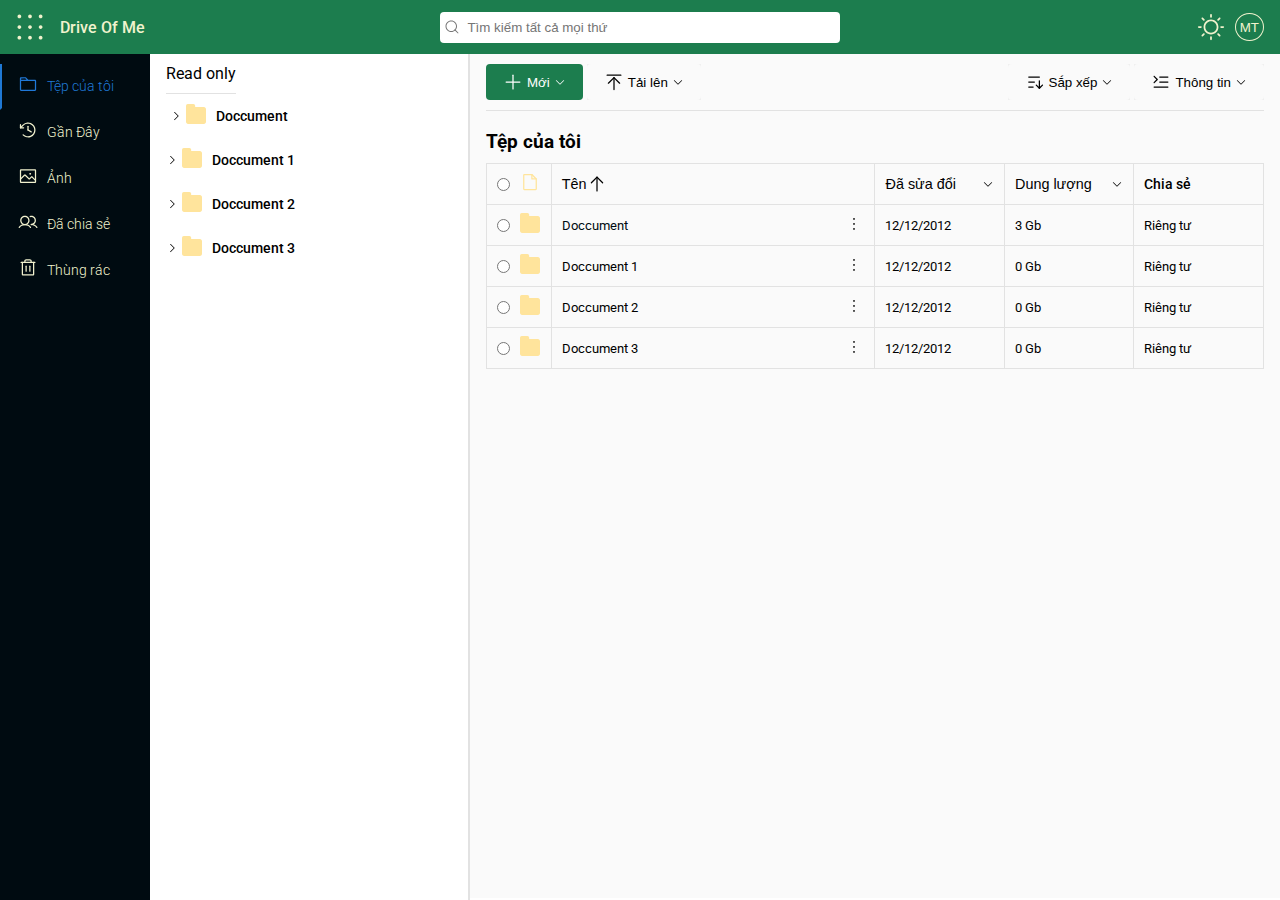
==== commit a7659928: "day 3" ====
--- a/index.html
+++ b/index.html
@@ -93,20 +93,22 @@
         </button>
       </div>
 
-      <div class="fake-folder d-none p-absolute d-flex a-center j-center">
+      <div
+        class="fake-folder d-none p-absolute d-flex a-center j-center"
+      >
         <div class="folder-fake-items p-relative">
           <p class="fake-head">Tệp của tôi</p>
-          <div onclick="choseFolde()" class="folder-fake-item row">
+          <div onclick="choseFolde()" class="folder-fake-item row action-del-1">
             <img class="icon-fake" src="./img/Vector.svg" alt="" />
-            <p class="text-fake">Document 1</p>
-          </div>
-          <div onclick="choseFolde()" class="folder-fake-item row">
+            <p class="text-fake">Doccument 1</p>
+          </div>
+          <div onclick="choseFolde()" class="folder-fake-item row action-del-2">
             <img class="icon-fake" src="./img/Vector.svg" alt="" />
-            <p class="text-fake">Document 2</p>
-          </div>
-          <div onclick="choseFolde()" class="folder-fake-item row">
+            <p class="text-fake">Doccument 2</p>
+          </div>
+          <div onclick="choseFolde()" class="folder-fake-item row action-del-3">
             <img class="icon-fake" src="./img/Vector.svg" alt="" />
-            <p class="text-fake">Document 3</p>
+            <p class="text-fake">Doccument 3</p>
           </div>
           <div class="folder-fake-item-1 row j-end">
             <button class="but-fake-ss">Di chuyển vào đây</button>
@@ -119,7 +121,7 @@
     </header>
 
     <div class="nav p-absolute">
-      <div class="link-nav link-nav-forcus">
+      <div class="link-nav link-nav-forcus p-relative">
         <a href="index.html">
           <div class="row a-center">
             <div class="col-2 color-icon">
@@ -130,8 +132,11 @@
             </div>
           </div>
         </a>
+        <div class="tool-tip p-absolute d-none">
+          <p>Tệp của tôi</p>
+        </div>
       </div>
-      <div class="link-nav">
+      <div class="link-nav p-relative">
         <a href="./PageHTML/Recently/Recently.html">
           <div class="row a-center">
             <div class="col-2 color-icon">
@@ -142,9 +147,12 @@
             </div>
           </div>
         </a>
+        <div class="tool-tip p-absolute d-none">
+          <p>Gần đây</p>
+        </div>
       </div>
 
-      <div class="link-nav">
+      <div class="link-nav p-relative">
         <a href="./PageHTML/Image/Image.html">
           <div class="row a-center">
             <div class="col-2 color-icon">
@@ -155,9 +163,12 @@
             </div>
           </div>
         </a>
+        <div class="tool-tip p-absolute d-none">
+          <p>Ảnh</p>
+        </div>
       </div>
 
-      <div class="link-nav">
+      <div class="link-nav p-relative">
         <a href="./PageHTML/Share/Share.html">
           <div class="row a-center">
             <div class="col-2 color-icon">
@@ -168,9 +179,12 @@
             </div>
           </div>
         </a>
+        <div class="tool-tip p-absolute d-none">
+          <p>Đã chia sẻ</p>
+        </div>
       </div>
 
-      <div class="link-nav">
+      <div class="link-nav p-relative">
         <a href="./PageHTML/Delete/delete.html">
           <div class="row a-center">
             <div class="col-2 color-icon">
@@ -181,6 +195,9 @@
             </div>
           </div>
         </a>
+        <div class="tool-tip p-absolute d-none">
+          <p>Thùng rác</p>
+        </div>
       </div>
     </div>
 
@@ -188,8 +205,11 @@
       <div class="next"></div>
       <div class="tree-view col-3 scoll-tree">
         <div class="tree">
-          <div class="row">
-            <span class="text-tree-head">Read only</span>
+          <div class="row head-big">
+            <span class="text-tree-head text-tree-head-0">Read only</span>
+            <span class="text-tree-head text-tree-head-1 d-none"
+              >Tệp của tôi</span
+            >
           </div>
           <div class="tree-items">
             <div onclick="hanldTree()" class="row a-center hover-1">
@@ -205,7 +225,7 @@
                     <img src="./img/Vector.svg" alt="foder" />
                   </div>
                 </div>
-                <h6 class="text-head-icon">Document</h6>
+                <h6 class="text-head-icon">Doccument</h6>
               </div>
             </div>
             <div class="tree-items-childen tree-items-childen-one d-none">
@@ -391,7 +411,10 @@
                 </div>
               </div>
             </div>
-            <div onclick="hanldTree5()" class="row a-center hover-1">
+            <div
+              onclick="hanldTree5()"
+              class="row a-center hover-1 action-del-1"
+            >
               <div class="tree-item row a-center">
                 <div class="tree-icons row a-center">
                   <div class="tree-icon tree-icon-right-5">
@@ -404,10 +427,13 @@
                     <img src="./img/Vector.svg" alt="foder" />
                   </div>
                 </div>
-                <h6 class="text-head-icon">Document 1</h6>
+                <h6 class="text-head-icon">Doccument 1</h6>
               </div>
             </div>
-            <div onclick="hanldTree6()" class="row a-center hover-1">
+            <div
+              onclick="hanldTree6()"
+              class="row a-center hover-1 action-del-2"
+            >
               <div class="tree-item row a-center">
                 <div class="tree-icons row a-center">
                   <div class="tree-icon tree-icon-right-6">
@@ -420,10 +446,13 @@
                     <img src="./img/Vector.svg" alt="foder" />
                   </div>
                 </div>
-                <h6 class="text-head-icon">Document 2</h6>
+                <h6 class="text-head-icon">Doccument 2</h6>
               </div>
             </div>
-            <div onclick="hanldTree7()" class="row a-center hover-1">
+            <div
+              onclick="hanldTree7()"
+              class="row a-center hover-1 action-del-3"
+            >
               <div class="tree-item row a-center">
                 <div class="tree-icons row a-center">
                   <div class="tree-icon tree-icon-right-7">
@@ -436,7 +465,7 @@
                     <img src="./img/Vector.svg" alt="foder" />
                   </div>
                 </div>
-                <h6 class="text-head-icon">Document 3</h6>
+                <h6 class="text-head-icon">Doccument 3</h6>
               </div>
             </div>
           </div>
@@ -547,6 +576,42 @@
                       <div class="row">
                         <p class="infor-date">10 năm trước</p>
                       </div>
+                      <div class="infor-date-items row a-center action-del-3">
+                        <div class="infor-date-icon">
+                          <img src="./img/Plus.svg" alt="cong" />
+                        </div>
+                        <div class="infor-date-texts">
+                          <p class="">
+                            <strong>Bạn</strong> đã tạo
+                            <a href="/#">Doccument 3</a>
+                          </p>
+                          <p class="text-small">12 / 12</p>
+                        </div>
+                      </div>
+                      <div class="infor-date-items row a-center action-del-2">
+                        <div class="infor-date-icon">
+                          <img src="./img/Plus.svg" alt="cong" />
+                        </div>
+                        <div class="infor-date-texts">
+                          <p class="">
+                            <strong>Bạn</strong> đã tạo
+                            <a href="/#">Doccument 2</a>
+                          </p>
+                          <p class="text-small">12 / 12</p>
+                        </div>
+                      </div>
+                      <div class="infor-date-items row a-center action-del-1">
+                        <div class="infor-date-icon">
+                          <img src="./img/Plus.svg" alt="cong" />
+                        </div>
+                        <div class="infor-date-texts">
+                          <p class="">
+                            <strong>Bạn</strong> đã tạo
+                            <a href="/#">Doccument 1</a>
+                          </p>
+                          <p class="text-small">12 / 12</p>
+                        </div>
+                      </div>
                       <div class="infor-date-items row a-center">
                         <div class="infor-date-icon">
                           <img src="./img/Plus.svg" alt="cong" />
@@ -554,43 +619,7 @@
                         <div class="infor-date-texts">
                           <p class="">
                             <strong>Bạn</strong> đã tạo
-                            <a href="/#">Document 3</a>
-                          </p>
-                          <p class="text-small">12 / 12</p>
-                        </div>
-                      </div>
-                      <div class="infor-date-items row a-center">
-                        <div class="infor-date-icon">
-                          <img src="./img/Plus.svg" alt="cong" />
-                        </div>
-                        <div class="infor-date-texts">
-                          <p class="">
-                            <strong>Bạn</strong> đã tạo
-                            <a href="/#">Document 2</a>
-                          </p>
-                          <p class="text-small">12 / 12</p>
-                        </div>
-                      </div>
-                      <div class="infor-date-items row a-center">
-                        <div class="infor-date-icon">
-                          <img src="./img/Plus.svg" alt="cong" />
-                        </div>
-                        <div class="infor-date-texts">
-                          <p class="">
-                            <strong>Bạn</strong> đã tạo
-                            <a href="/#">Document 1</a>
-                          </p>
-                          <p class="text-small">12 / 12</p>
-                        </div>
-                      </div>
-                      <div class="infor-date-items row a-center">
-                        <div class="infor-date-icon">
-                          <img src="./img/Plus.svg" alt="cong" />
-                        </div>
-                        <div class="infor-date-texts">
-                          <p class="">
-                            <strong>Bạn</strong> đã tạo
-                            <a href="/#">Document</a>
+                            <a href="/#">Doccument</a>
                           </p>
                           <p class="text-small">12 / 12</p>
                         </div>
@@ -753,7 +782,7 @@
                   </td>
                 </tr>
                 <tr class="text-lists">
-                  <td class="list-item col-1">
+                  <td class="list-item col-1 action-del-1">
                     <div class="input-icon row a-center">
                       <input type="radio" name="checked" />
                       <div class="file-icon-table">
@@ -783,7 +812,10 @@
                               <img src="./img/Users.svg" alt="" />
                               <p class="nav-action-text">Chia sẻ</p>
                             </button>
-                            <button class="row btn-action a-center">
+                            <button
+                              onclick="handlClickDel1()"
+                              class="row btn-action a-center"
+                            >
                               <img src="./img/Trash.svg" alt="" />
                               <p class="nav-action-text">Xóa</p>
                             </button>
@@ -792,7 +824,7 @@
                       </div>
                     </div>
                   </td>
-                  <td class="list-item col-5">
+                  <td class="list-item col-5 action-del-1">
                     <div class="row j-between a-center">
                       <p class="table-body-text table-body-text-1">
                         Doccument 1
@@ -814,24 +846,29 @@
                             </p>
                             <p class="dot-three-item-text">Đổi tên</p>
                             <p class="dot-three-item-text">Chia sẻ</p>
-                            <p class="dot-three-item-text">Xóa</p>
+                            <p
+                              onclick="handlClickDel1()"
+                              class="dot-three-item-text"
+                            >
+                              Xóa
+                            </p>
                           </div>
                         </div>
                       </button>
                     </div>
                   </td>
-                  <td class="list-item">
+                  <td class="list-item action-del-1">
                     <p class="table-body-text">12/12/2012</p>
                   </td>
-                  <td class="list-item">
+                  <td class="list-item action-del-1">
                     <p class="table-body-text">0 Gb</p>
                   </td>
-                  <td class="list-item">
+                  <td class="list-item action-del-1">
                     <p class="table-body-text">Riêng tư</p>
                   </td>
                 </tr>
                 <tr class="text-lists">
-                  <td class="list-item col-1">
+                  <td class="list-item col-1 action-del-2">
                     <div class="input-icon row a-center">
                       <input class="input-test" type="radio" name="checked" />
                       <div class="file-icon-table">
@@ -861,7 +898,10 @@
                               <img src="./img/Users.svg" alt="" />
                               <p class="nav-action-text">Chia sẻ</p>
                             </button>
-                            <button class="row btn-action a-center">
+                            <button
+                              onclick="handlClickDel2()"
+                              class="row btn-action a-center"
+                            >
                               <img src="./img/Trash.svg" alt="" />
                               <p class="nav-action-text">Xóa</p>
                             </button>
@@ -870,7 +910,7 @@
                       </div>
                     </div>
                   </td>
-                  <td class="list-item col-5">
+                  <td class="list-item col-5 action-del-2">
                     <div class="row j-between a-center">
                       <p
                         onclick="handlClick()"
@@ -895,24 +935,29 @@
                             </p>
                             <p class="dot-three-item-text">Đổi tên</p>
                             <p class="dot-three-item-text">Chia sẻ</p>
-                            <p class="dot-three-item-text">Xóa</p>
+                            <p
+                              onclick="handlClickDel2()"
+                              class="dot-three-item-text"
+                            >
+                              Xóa
+                            </p>
                           </div>
                         </div>
                       </button>
                     </div>
                   </td>
-                  <td class="list-item">
+                  <td class="list-item action-del-2">
                     <p class="table-body-text">12/12/2012</p>
                   </td>
-                  <td class="list-item">
+                  <td class="list-item action-del-2">
                     <p class="table-body-text">0 Gb</p>
                   </td>
-                  <td class="list-item">
+                  <td class="list-item action-del-2">
                     <p class="table-body-text">Riêng tư</p>
                   </td>
                 </tr>
                 <tr class="text-lists">
-                  <td class="list-item col-1">
+                  <td class="list-item col-1 action-del-3">
                     <div class="input-icon row a-center">
                       <input type="radio" name="checked" />
                       <div class="file-icon-table">
@@ -942,7 +987,10 @@
                               <img src="./img/Users.svg" alt="" />
                               <p class="nav-action-text">Chia sẻ</p>
                             </button>
-                            <button class="row btn-action a-center">
+                            <button
+                              onclick="handlClickDel()"
+                              class="row btn-action a-center"
+                            >
                               <img src="./img/Trash.svg" alt="" />
                               <p class="nav-action-text">Xóa</p>
                             </button>
@@ -951,7 +999,7 @@
                       </div>
                     </div>
                   </td>
-                  <td class="list-item col-5">
+                  <td class="list-item col-5 action-del-3">
                     <div class="row j-between a-center">
                       <p class="table-body-text table-body-text-1">
                         Doccument 3
@@ -973,19 +1021,24 @@
                             </p>
                             <p class="dot-three-item-text">Đổi tên</p>
                             <p class="dot-three-item-text">Chia sẻ</p>
-                            <p class="dot-three-item-text">Xóa</p>
+                            <p
+                              onclick="handlClickDel()"
+                              class="dot-three-item-text"
+                            >
+                              Xóa
+                            </p>
                           </div>
                         </div>
                       </button>
                     </div>
                   </td>
-                  <td class="list-item">
+                  <td class="list-item action-del-3">
                     <p class="table-body-text">12/12/2012</p>
                   </td>
-                  <td class="list-item">
+                  <td class="list-item action-del-3">
                     <p class="table-body-text">0 Gb</p>
                   </td>
-                  <td class="list-item">
+                  <td class="list-item action-del-3">
                     <p class="table-body-text">Riêng tư</p>
                   </td>
                 </tr>
--- a/index.css
+++ b/index.css
@@ -19,26 +19,26 @@
   display: none;
   cursor: pointer;
   filter: invert(99%) sepia(73%) saturate(310%) hue-rotate(3deg) brightness(99%)
-  contrast(92%);
-}
-.logout{
+    contrast(92%);
+}
+.logout {
   width: 300px;
-  background-color: #FFFFFF;
-  top:34px;
+  background-color: #ffffff;
+  top: 34px;
   right: -20px;
-  padding-left:18px;
+  padding-left: 18px;
   padding-bottom: 18px;
   box-shadow: 1px 1px 15px gray;
   display: none;
   cursor: default;
 }
-.out{
+.out {
   color: gray;
   padding: 10px 16px;
   cursor: pointer;
 }
 
-.user-icon-text{
+.user-icon-text {
   padding: 25px 6px 25px 6px;
   border-radius: 50%;
   font-size: 34px;
@@ -55,7 +55,7 @@
   color: var(--primary-color);
   margin-bottom: 10px;
 }
-.text-uses{
+.text-uses {
   text-align: start;
   margin-left: 20px;
 }
@@ -84,6 +84,45 @@
   cursor: pointer;
 }
 
+.memory {
+  top: 0px;
+  left: 0px;
+  z-index: 1111;
+  background-color: #fafafa;
+  padding: 10px 16px;
+  height: 100vh;
+  width: 250px;
+}
+
+.btn-dotnine button {
+  background-color: transparent;
+}
+.infor-use-data {
+  margin-top: 30vh;
+  margin-bottom: 10px;
+}
+.memory-item p {
+  margin-bottom: 10px;
+}
+.but-money {
+  text-align: center;
+  width: 100%;
+  padding: 20px 0;
+}
+
+.but-money p {
+  padding: 21px;
+  width: 200px;
+  background-color: #ffffff;
+  box-shadow: 1px 1px 5px grey;
+  border-radius: 8px;
+  color: var(--forcus-action-color);
+}
+.but-money p:hover {
+  background-color: #b8c5be;
+  cursor: pointer;
+}
+
 .searh-icon {
   filter: invert(46%) sepia(0%) saturate(0%) hue-rotate(342deg) brightness(99%)
     contrast(92%);
@@ -93,11 +132,11 @@
   margin-left: 20px;
   cursor: pointer;
 }
-.icon-user{
-  display: none;
-}
-
-.user-name{
+.icon-user {
+  display: none;
+}
+
+.user-name {
   margin-left: 10px;
   padding: 6px 4px 5px 4px;
   border-radius: 50%;
@@ -117,10 +156,68 @@
   display: block;
 }
 
+.icone-search {
+  background-color: transparent;
+  display: none;
+}
+.icone-search img {
+  filter: invert(99%) sepia(73%) saturate(310%) hue-rotate(3deg) brightness(99%)
+    contrast(92%);
+  height: 24px;
+  width: 24px;
+  margin-right: 4px;
+  cursor: pointer;
+}
+
+.infor-user-down {
+  background-color: transparent;
+}
+
+.input-smaill {
+  top: -1px;
+  right: -40px;
+  z-index: 700;
+  border-radius: 4px;
+  display: none;
+}
+.input-smaill input {
+  padding: 7px 10px;
+  width: 94vw;
+  border-radius: 4px;
+  outline: none;
+}
+.btn-small-action {
+  z-index: 5000;
+  background-color: var(--secondary-color);
+  top: 12px;
+  right: 18px;
+  width: 35px;
+  height: 25px;
+  border-radius: 3px;
+  cursor: pointer;
+  display: none;
+}
+
+.btn-small-action img {
+  filter: invert(99%) sepia(73%) saturate(310%) hue-rotate(3deg) brightness(99%)
+    contrast(92%);
+  width: 20px;
+}
+
+.icone-search:focus-within .input-smaill {
+  display: block;
+}
+
 .logo-img,
 .icon-img {
   filter: invert(99%) sepia(73%) saturate(310%) hue-rotate(3deg) brightness(99%)
     contrast(92%);
+}
+
+.but-img-nine:hover,
+.but-x:hover {
+  transform: translateY(3px);
+  cursor: pointer;
 }
 
 /* nav bar */
@@ -152,6 +249,20 @@
     brightness(87%) contrast(101%);
 }
 
+.tool-tip {
+  width: 100%;
+  text-align: center;
+  bottom: 101%;
+  left: 0;
+  padding: 0 10px;
+}
+.tool-tip p {
+  padding: 8px 0;
+  background-color: #2a2c2b;
+  font-size: 0.7rem;
+  border-radius: 4px;
+  color: var(--secondary-text);
+}
 
 .text-nav {
   font-size: 0.9rem;
@@ -187,19 +298,19 @@
   border-right: 2px solid var(--border-color);
 }
 
-.scoll-tree{
+.scoll-tree {
   overflow-y: auto;
 }
 
-.tree-view{
-  overflow-y:auto;
+.tree-view {
+  overflow-y: auto;
 }
 .next {
   width: 150px;
 }
 .text-tree-head {
   padding: 10px 0;
-  border-bottom:1px solid var(--border-color) ;
+  border-bottom: 1px solid var(--border-color);
 }
 
 .text-head-icon {
@@ -233,7 +344,11 @@
 .hover-1:hover {
   background-color: var(--secondary-text);
   cursor: pointer;
-  transition: all .3s linear;
+  transition: all 0.3s linear;
+}
+
+.togglereg {
+  transform: rotate(90deg);
 }
 
 .tree-icon-down,
@@ -242,7 +357,7 @@
 }
 
 /* navbar-detai */
-.folder{
+.folder {
   width: calc(75% - 150px);
   height: calc(100vh - 56px);
   background-color: var(--backgroud-color);
@@ -252,29 +367,30 @@
   border-bottom: 1px solid var(--border-color);
 }
 
-.nav-folder-items{
+.nav-folder-items {
   padding-bottom: 10px;
 }
 
-.btn-nav-folder-new{
-  border-radius: 4px;
-}
-
-.items-1{
+.btn-nav-folder-new {
+  border-radius: 4px;
+}
+
+.items-1 {
   padding: 8px 17px;
   border-radius: 4px;
   background-color: var(--secondary-color);
 }
 
-.icon-btn{
-  filter: invert(100%) sepia(100%) saturate(0%) hue-rotate(288deg) brightness(102%) contrast(102%);
+.icon-btn {
+  filter: invert(100%) sepia(100%) saturate(0%) hue-rotate(288deg)
+    brightness(102%) contrast(102%);
 }
 .text-btn {
-  color: #FFFFFF;
+  color: #ffffff;
   font-weight: 500;
   padding: 0 4px;
 }
-.text-btn-1{
+.text-btn-1 {
   font-weight: 500;
   padding: 0 4px;
 }
@@ -282,13 +398,12 @@
   margin-right: 4px;
 }
 
-
 .btn-nav-folder-new:hover {
   background-color: #b76d6d;
   cursor: pointer;
 }
 
-.items{
+.items {
   padding: 8px 17px;
   border-radius: 4px;
   background-color: var(--backgroud-color);
@@ -298,8 +413,8 @@
   background-color: #b8c5be;
   cursor: pointer;
 }
-.drop-buton{
-  background-color: #FFFFFF;
+.drop-buton {
+  background-color: #ffffff;
   width: 150px;
   padding-left: 12px;
   border: 1px solid var(--border-color);
@@ -307,82 +422,83 @@
   display: none;
   z-index: 10;
   left: 0;
-  top:40px;
-}
-.drop-infor{
+  top: 40px;
+}
+.drop-infor {
   border: 1px solid var(--border-color);
   width: 300px;
   right: 0;
   background-color: var(--backgroud-color);
-  height: 85vh;
+  height: 50vh;
   overflow-y: auto;
   top: 40px;
   display: none;
-}
-
-.infor-items{
+  z-index: 1;
+}
+
+.infor-items {
   padding: 10px 0 10px 12px;
   border-bottom: 1px solid var(--border-color);
-  background-color: #FFFFFF;
+  background-color: #ffffff;
 }
 
 .infor-text {
   margin-left: 8px;
-  font-size: .9rem;
+  font-size: 0.9rem;
   font-weight: 400;
-
-}
-.infor-text-head{
+}
+.infor-text-head {
   margin: 10px;
   margin-left: 20px;
-  font-size: .8rem;
+  font-size: 0.8rem;
   font-weight: 400;
 }
 
-.infor-date{
-  font-size: .7rem;
+.infor-date {
+  font-size: 0.7rem;
   color: gray;
   margin-left: 20px;
   margin-top: 10px;
 }
 
-.infor-date-items{
+.infor-date-items {
   margin-left: 20px;
-  background-color: #FFFFFF;
+  background-color: #ffffff;
   padding: 16px 0 16px 16px;
   margin-top: 4px;
 }
-.infor-date-icon{
-  filter: invert(32%) sepia(96%) saturate(2726%) hue-rotate(198deg) brightness(95%) contrast(76%);
-}
-
-.infor-date-texts{
+.infor-date-icon {
+  filter: invert(32%) sepia(96%) saturate(2726%) hue-rotate(198deg)
+    brightness(95%) contrast(76%);
+}
+
+.infor-date-texts {
   margin-left: 16px;
   text-align: start;
-  font-size: .8rem;
-}
-
-.text-small{
-  font-size: .7rem;
+  font-size: 0.8rem;
+}
+
+.text-small {
+  font-size: 0.7rem;
   margin-top: 4px;
   color: gray;
 }
-.drop-buton .drop-buton-icon{
+.drop-buton .drop-buton-icon {
   padding-right: 4px;
 }
-.btn-nav-folder-up:focus .drop-infor {
+.btn-nav-folder-up:focus-within .drop-infor {
   display: block;
 }
 
-.btn-nav-folder-new:focus .drop-buton{
+.btn-nav-folder-new:focus .drop-buton {
   display: flex;
 }
 .drop-buton:hover {
   background-color: #b8c5be;
 }
 
-.drop-up{
-  background-color: #FFFFFF;
+.drop-up {
+  background-color: #ffffff;
   width: 150px;
   text-align: start;
   top: 39px;
@@ -390,100 +506,101 @@
   border: 1px solid var(--border-color);
   border-radius: 4px;
   display: none;
-}
-.text-drop{
+  z-index: 1;
+}
+.text-drop {
   padding: 12px 20px 12px 19px;
   cursor: pointer;
 }
 .text-drop:hover {
   background-color: #b8c5be;
 }
-.text-drop:hover .btn-nav-folder-up{
+.text-drop:hover .btn-nav-folder-up {
   background-color: none;
 }
 .btn-nav-folder-up:focus .drop-up {
   display: block;
 }
 
-
-
-
 /* table */
-.text-head-table{
-  margin:20px 0 10px 16px ;
-}
-
-.table-items{
+.text-head-table {
+  margin: 20px 0 10px 16px;
+}
+
+.table-items {
   width: 100%;
   padding: 0 16px;
 }
 
-.file-icon-table{
+.file-icon-table {
   padding-left: 10px;
 }
 .table {
   padding: 0 16px;
 }
 
-th,td{
+th,
+td {
   padding: 8px 10px;
 }
 
-table,th,td {
+table,
+th,
+td {
   border: 1px solid var(--border-color);
 }
 
-.file-icon-table,.drop-buton-icon{
+.file-icon-table,
+.drop-buton-icon {
   filter: invert(80%) sepia(32%) saturate(384%) hue-rotate(360deg)
-  brightness(104%) contrast(105%);
-}
-table{
+    brightness(104%) contrast(105%);
+}
+table {
   border-collapse: collapse;
 }
-.table-body-text{
+.table-body-text {
   font-size: 0.8rem;
   font-weight: 400;
 }
 
-.table-head-text{
-  font-size: .9rem;
+.table-head-text {
+  font-size: 0.9rem;
   font-weight: 500;
 }
 .text-lists:hover {
   background-color: var(--secondary-text);
 }
-tr[class=text-lists]:focus-within{
+tr[class="text-lists"]:focus-within {
   background-color: var(--secondary-text);
 }
-.nav-action{
+.nav-action {
   height: 46px;
   width: calc(75% - 150px);
   top: 60px;
   right: 0;
   display: none;
-
-}
-.nav-action-items{
-  background-color: #FFFFFF;
+}
+.nav-action-items {
+  background-color: #ffffff;
   box-shadow: 1px 1px 15px gray;
   border-radius: 8px;
   margin: 0 16px;
 }
 
-tr[class=text-lists]:focus-within .nav-action{
+tr[class="text-lists"]:focus-within .nav-action {
   display: block;
 }
-.nav-action-item{
+.nav-action-item {
   padding: 8px;
 }
-.nav-action-text{
-  font-size: .8rem;
+.nav-action-text {
+  font-size: 0.8rem;
   padding-left: 4px;
 }
 
-.btn-action{
+.btn-action {
   padding: 10px 10px;
-  background-color: #FFFFFF;
+  background-color: #ffffff;
   cursor: pointer;
   margin-right: 4px;
   border-radius: 4px;
@@ -497,7 +614,7 @@
   cursor: pointer;
 }
 
-.dot-three{
+.dot-three {
   background-color: transparent;
   border-radius: 2px;
 }
@@ -506,11 +623,11 @@
   cursor: pointer;
 }
 
-.dot-three-item{
+.dot-three-item {
   width: 100px;
   left: 30px;
   bottom: -70px;
-  background-color: #FFFFFF;
+  background-color: #ffffff;
   box-shadow: 1px 1px 15px gray;
   border-radius: 4px;
   padding: 4px;
@@ -519,12 +636,102 @@
 .dot-three-item-text {
   padding: 8px 10px;
 }
+
+.btn-name-table {
+  background-color: transparent;
+  cursor: pointer;
+  width: 100%;
+}
+
+.drop-name-table {
+  background-color: #ffffff;
+  padding: 4px;
+  top: 40px;
+  width: 160px;
+  left: 0px;
+  border-radius: 4px;
+  text-align: start;
+  box-shadow: 1px 1px 5px gray;
+  display: none;
+}
+
+.drop-name-table p {
+  padding: 10px;
+}
+.drop-name-table p:hover {
+  background-color: #b8c5be;
+}
+
 .dot-three-item-text:hover {
   background-color: #b8c5be;
   cursor: pointer;
 }
 .dot-three:focus .dot-three-item {
   display: block;
+}
+
+.btn-name-table:focus-within .drop-name-table {
+  display: block;
+}
+
+/* Other */
+
+.fake-folder {
+  width: 100vw;
+  height: 100vh;
+  background-color: rgba(23, 18, 18, 0.313);
+  z-index: 70000;
+  top: 0;
+  left: 0;
+  box-shadow: 1px 1px 15px grey;
+  border-radius: 4px;
+}
+
+.folder-fake-items {
+  background-color: #ffffff;
+  padding: 10px;
+  box-shadow: 1px 1px 15px grey;
+  border-radius: 4px;
+  width: 400px;
+}
+
+.fake-head {
+  padding: 10px 0 5px 10px;
+}
+.folder-fake-item {
+  padding: 10px;
+  align-items: center;
+}
+.icon-fake {
+  filter: invert(80%) sepia(32%) saturate(384%) hue-rotate(360deg)
+    brightness(104%) contrast(105%);
+  padding-right: 8px;
+}
+
+.but-fake-ss {
+  padding: 8px 6px;
+  background-color: #918989;
+  color: var(--secondary-text);
+  border-radius: 4px;
+  cursor: pointer;
+}
+.but-fake-cs {
+  padding: 8px 6px;
+  background-color: #918989;
+  color: var(--secondary-text);
+  border-radius: 4px;
+  margin-left: 8px;
+  cursor: pointer;
+}
+.folder-fake-item-1 {
+  margin-top: 10px;
+}
+
+.folder-fake-item:hover {
+  background-color: var(--secondary-text);
+}
+.table-body-text a {
+  color: var(--primary-color);
 }
 
 /* Reponsive */
@@ -558,14 +765,15 @@
   .next {
     width: 60px;
   }
-  .tree-view{
+  .tree-view {
     display: none;
   }
 
-  .folder{
+  .folder {
     width: calc(100% - 60px);
-  }
-  .nav-action{
+    height: calc(100vh - 48px);
+  }
+  .nav-action {
     width: calc(100% - 60px);
     top: 52px;
   }
@@ -576,7 +784,10 @@
     font-size: 14px;
   }
   .header {
-    height: 52px;
+    height: 48px;
+  }
+  .icone-search {
+    display: block;
   }
 
   .text-nav {
@@ -585,7 +796,7 @@
 
   .nav {
     position: fixed;
-    top: calc(100vh - 44px);
+    bottom: 0;
     height: auto;
     width: 100%;
     padding-top: 0;
@@ -608,7 +819,7 @@
   .link-nav-forcus {
     border-left: 2px solid transparent;
   }
-  .co-lumn{
+  .co-lumn {
     flex-direction: column;
   }
   .text-head {
@@ -623,10 +834,11 @@
     border-bottom: 2px solid var(--forcus-action-color);
     border-left: 2px solid transparent;
   }
-  .folder{
+  .folder {
     display: none;
   }
-  .icon-img,.user-name {
+  .icon-img,
+  .user-name {
     display: none;
   }
   .icon-img-1 {
@@ -638,9 +850,17 @@
   .next {
     display: none;
   }
-  .tree-view{
+  .tree-view {
     width: 100%;
     display: block;
   }
-
-}
+  .text-tree-head-0 {
+    display: none;
+  }
+  .text-tree-head-1 {
+    display: block;
+  }
+  .link-nav:hover .tool-tip {
+    display: block;
+  }
+}
